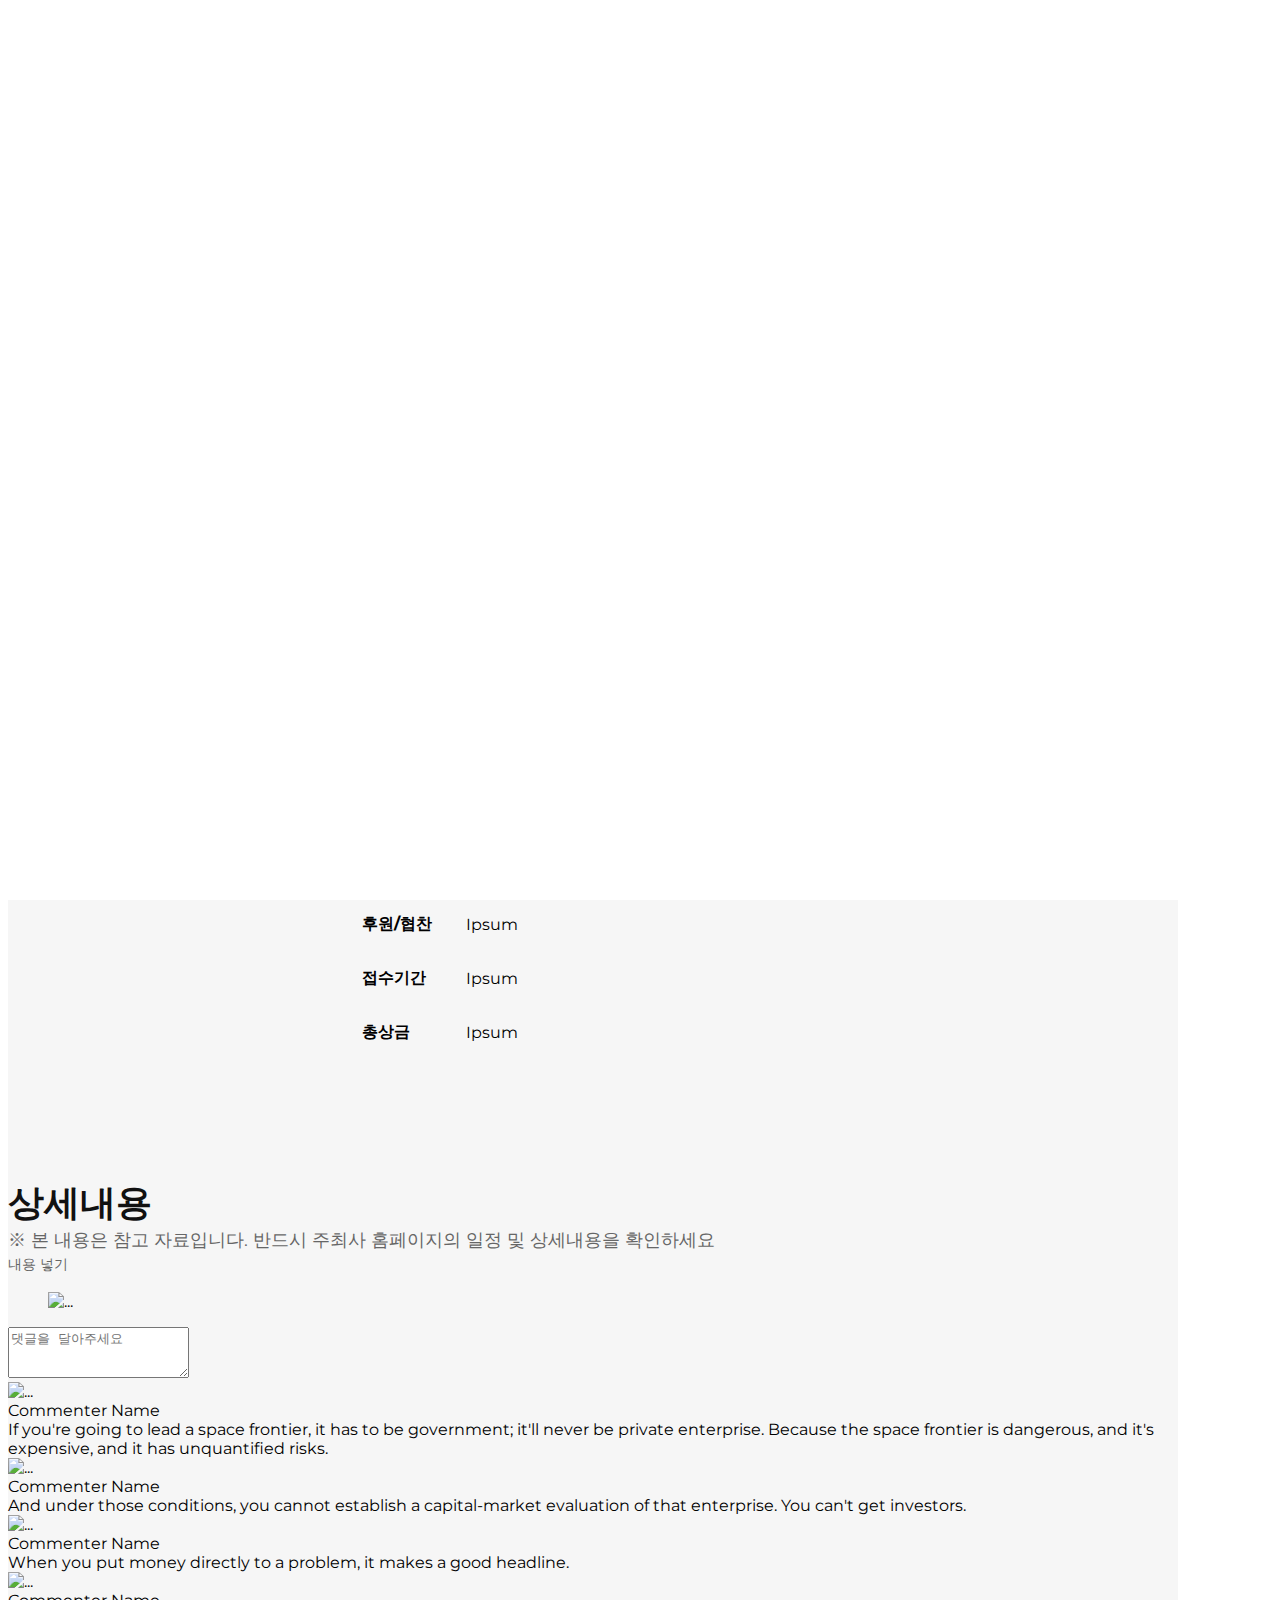
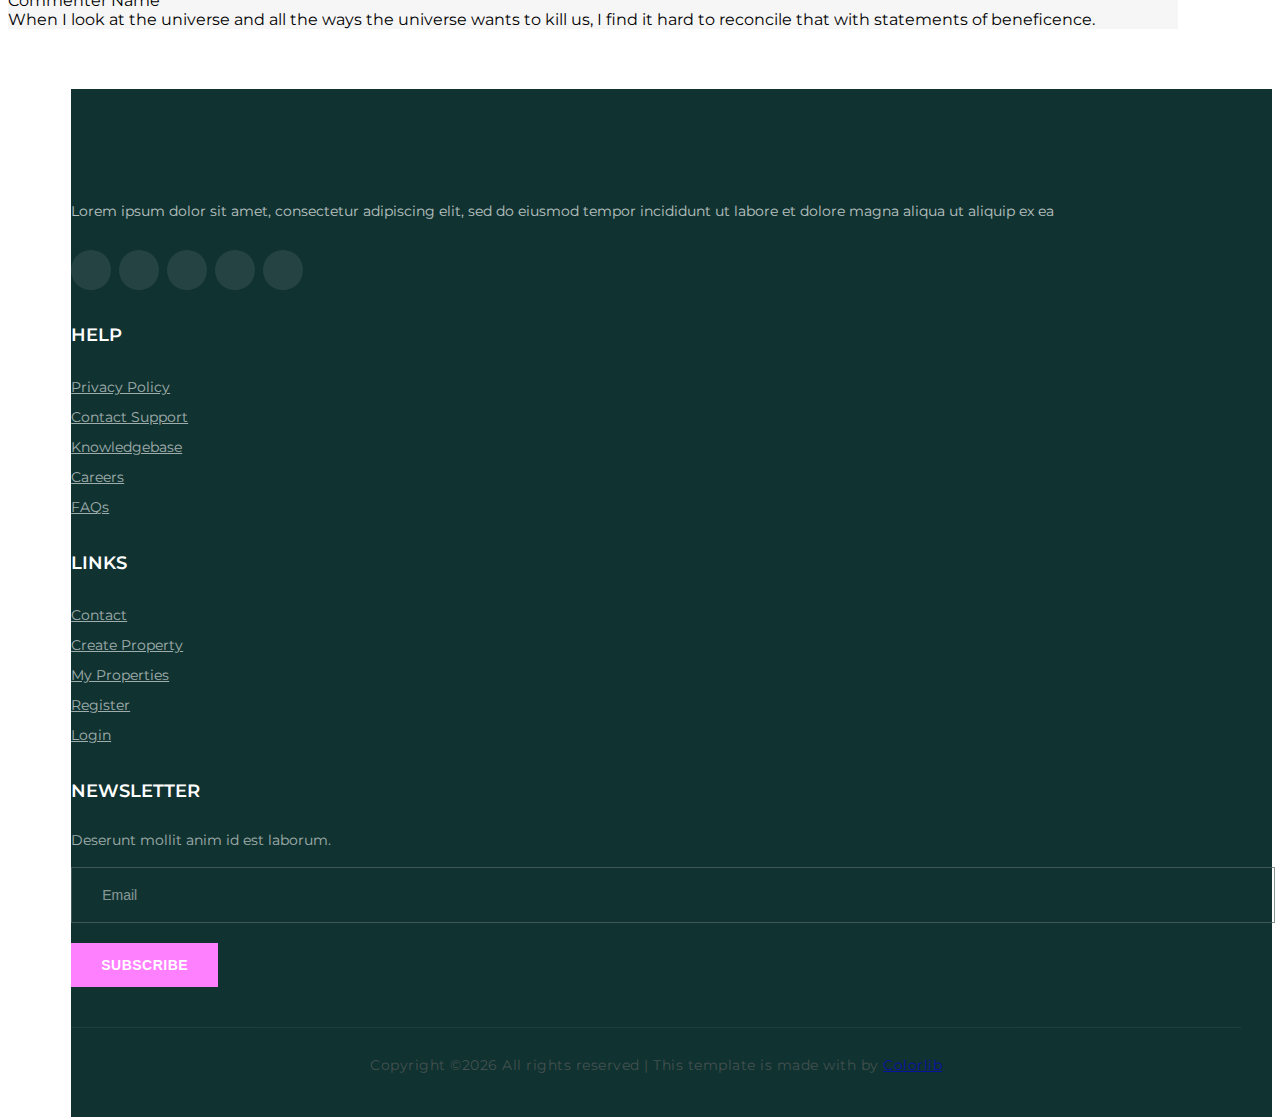
==== LarvaPro/src/main/webapp/blog-details.html @ cee61f9c "# WARNING: head commit changed in the meantime" ====
<!DOCTYPE html>
<html lang="zxx">

<head>
    <meta charset="UTF-8">
    <meta name="description" content="Aler Template">
    <meta name="keywords" content="Aler, unica, creative, html">
    <meta name="viewport" content="width=device-width, initial-scale=1.0">
    <meta http-equiv="X-UA-Compatible" content="ie=edge">
    <title>Aler | Template</title>

    <!-- Google Font -->
    <link href="https://fonts.googleapis.com/css?family=Montserrat:300,400,500,600,700,800,900&display=swap"
        rel="stylesheet">
    <link href="https://fonts.googleapis.com/css?family=Lato:400,700,900&display=swap" rel="stylesheet">

    <!-- Css Styles -->
    <link rel="stylesheet" href="css/bootstrap.min.css" type="text/css">
    <link rel="stylesheet" href="css/font-awesome.min.css" type="text/css">
    <link rel="stylesheet" href="css/elegant-icons.css" type="text/css">
    <link rel="stylesheet" href="css/jquery-ui.min.css" type="text/css">
    <link rel="stylesheet" href="css/nice-select.css" type="text/css">
    <link rel="stylesheet" href="css/owl.carousel.min.css" type="text/css">
    <link rel="stylesheet" href="css/magnific-popup.css" type="text/css">
    <link rel="stylesheet" href="css/slicknav.min.css" type="text/css">
    <link rel="stylesheet" href="css/style.css" type="text/css">
</head>


<body>
    <!-- Page Preloder -->
    <div id="preloder">
        <div class="loader"></div>
    </div>

    <!-- Offcanvas Menu Wrapper Begin -->
    <div class="offcanvas-menu-overlay"></div>
    <div class="offcanvas-menu-wrapper">
        <div class="canvas-close">
            <span class="icon_close"></span>
        </div>
        <div class="logo">
            <a href="./index.html">
                <img src="img/logo.png" alt="">
            </a>
        </div>
        <div id="mobile-menu-wrap"></div>
        <div class="om-widget">
            <ul>
                <li><i class="icon_mail_alt"></i> Aler.support@gmail.com</li>
                <li><i class="fa fa-mobile-phone"></i> 125-711-811 <span>125-668-886</span></li>
            </ul>
            <a href="#" class="hw-btn">Submit property</a>
        </div>
        <div class="om-social">
            <a href="#"><i class="fa fa-facebook"></i></a>
            <a href="#"><i class="fa fa-twitter"></i></a>
            <a href="#"><i class="fa fa-youtube-play"></i></a>
            <a href="#"><i class="fa fa-instagram"></i></a>
            <a href="#"><i class="fa fa-pinterest-p"></i></a>
        </div>
    </div>
    <!-- Offcanvas Menu Wrapper End -->

    <!-- Header Section Begin -->
    <header class="header-section">
        <div class="hs-top">
            <div class="container">
                <div class="ten">
                        <div class="logo">
                        	<a href="./index.html"><img src="img/logo/kka1.png" alt=""></a>
						</div>
                        <nav class="nav-menu">
                            <ul style="text-align:center; margin-left:15%;"><!-- 인라인 속성으로 변한 li들을 텍스트로 인식해 중앙정렬 하게 만들어 줌. -->
                                <li class="active">
                                	<a href="./index.html">메인</a>
                                	</li>
                                		<li><a href="#">마이페이지</a>
                                    		<ul class="dropdown" style="display:inline-block; width:150px;">
                                        		<li style="margin-right:40%"><a href="./property.html">내정보</a></li>
                                        		<li style="margin-right:10%"><a href="./profile.html">지원한 공모전</a></li>
                                        		<li style="margin-right:60%"><a href="./property-details.html">팀</a></li>
                                        		<li style="margin-right:40%"><a href="./property-comparison.html">쪽지함</a></li>
                                   			</ul>
                                		</li>
                                	<li><a href="./agents.html">공모전</a></li>
                                	<li><a href="./about.html">팀원모집</a></li>
                            </ul>
                        </nav>
                        	
                        
                    </div>
                <div class="">
                	<a href="loginJSP.jsp" style="margin-left:90%"><img src="img/logo/login1.png" alt=""></a>
                </div>
            </div>
            </div>
            <div class="canvas-open">
                    <span class="icon_menu"></span>
             </div>

        <div class="hs-nav" style="border-bottom: 2px solid #c0c0c0;">
            <div class="container">
                    <div class="pcntSearchText" style="margin:5%; margin-left:27%; height :40px; width : 600px;border:2px solid #1b5ac2; background : #ffffff;"">
                    	<input class = "textBar" type="text" placeholder="원하는 공모전 검색!" 
                    	style="font-size : 16px; width : 500px;height:100%; padding : 10px; border : 0px; outline : none; float : left;">
                    	<button class="searchBtn" style="width :50px;height :100%;border:0px;background : #1b5ac2; outline:none;float:right; color : #ffffff">검색</button>
             		</div>
                </div>
            </div>
 
        
    </header>
    <!-- Header End -->
    

    <!-- Blog Details Section Begin -->
    <section class="blog-details-section spad">
    <div class="container mt-5" style="margin-top : 10%; background-color : #F6F6F6">
            <div>
                <div>
                    <!-- Post content-->
                    <article>
                        <!-- Post header-->
                        <header class="mb-4">
        
                            <!-- Post title-->
                            <h1 class="fw-bolder mb-1"><b>공모전 제목</b></h1>
                            <!-- Post meta content-->
                            <div class="text-muted fst-italic mb-2">Posted on January 1, 2021 by Start Bootstrap</div>
                            <!-- Post categories-->
                            <a class="badge bg-secondary text-decoration-none link-light" >IT</a>
                            <a class="badge bg-secondary text-decoration-none link-light" >UCC/사진</a>
                        </header>
                        <!-- Preview image figure-->
                        <figure class="mb-4" style="float:left; "><img src="https://www.wevity.com/upload/contest/20211001103134_ddf5bb76.jpg" alt="..." /></figure>
                        <!-- Post content-->
                        <section class="mb-5">
                        
                        
                      <table class="content" style="margin-left:30%; ">
      					<tbody>
        					<tr >
          						<td width = "100" height="50"><b>분야</b></td><td> Ipsum</td>
     					   </tr>
        					<tr>
          						<td width = "100" height="50"><b>응모대상</b></td><td>Ipsum</td>
     					   </tr>
     					   
        					<tr>
          						<td width = "100" height="50"><b>주최/주관</b><td>Ipsum</td>
     					   </tr>
     					   
     					   <tr>
   							</tr>
      						<tr>
          						<td width = "100" height="50"><b>후원/협찬</b></td><td>Ipsum</td>
     					   </tr>
     				
        					<tr>
          						<td width = "100" height="50"><b>접수기간</b></td><td>Ipsum</td>
     					   </tr>
     			
     					   <tr>
          						<td width = "100" height="50"><b>총상금</b></td><td>Ipsum</td>
     					   </tr>
     					    <tr style ="boder-bottom : 1px soild">  
					
   							</tr>
				      </tbody>
   					 </table>
   					 
   					 <div style="">
   			  			 <h2 style="margin-top:10%"><b>상세내용</b></h2>
   			             <h5 class="fw-bolder mb-4 mt-5">※ 본 내용은 참고 자료입니다. 반드시 주최사 홈페이지의 일정 및 상세내용을 확인하세요</h5>
                         <p class="fs-5 mb-4">내용 넣기 </p>
                     <figure><img style = " width: 100%; height: 100%; "  src="https://www.wevity.com/upload/contest/202195103049/20211001103611_c7345f7a.jpg" alt="..."></figure>
               		</div>
                        </section>
                    </article>
                    <!-- Comments section-->
                    <section class="mb-5">
                        <div class="card bg-light">
                            <div class="card-body">
                                <!-- Comment form-->
                                <form class="mb-4"><textarea class="form-control" rows="3" placeholder="댓글을 달아주세요"></textarea></form>
                                <!-- Comment with nested comments-->
                                <div class="d-flex mb-4">
                                    <!-- Parent comment-->
                                    <div class="flex-shrink-0"><img class="rounded-circle" src="https://dummyimage.com/50x50/ced4da/6c757d.jpg" alt="..." /></div>
                                    <div class="ms-3">
                                        <div class="fw-bold">Commenter Name</div>
                                        If you're going to lead a space frontier, it has to be government; it'll never be private enterprise. Because the space frontier is dangerous, and it's expensive, and it has unquantified risks.
                                        <!-- Child comment 1-->
                                        <div class="d-flex mt-4">
                                            <div class="flex-shrink-0"><img class="rounded-circle" src="https://dummyimage.com/50x50/ced4da/6c757d.jpg" alt="..." /></div>
                                            <div class="ms-3">
                                                <div class="fw-bold">Commenter Name</div>
                                                And under those conditions, you cannot establish a capital-market evaluation of that enterprise. You can't get investors.
                                            </div>
                                        </div>
                                        <!-- Child comment 2-->
                                        <div class="d-flex mt-4">
                                            <div class="flex-shrink-0"><img class="rounded-circle" src="https://dummyimage.com/50x50/ced4da/6c757d.jpg" alt="..." /></div>
                                            <div class="ms-3">
                                                <div class="fw-bold">Commenter Name</div>
                                                When you put money directly to a problem, it makes a good headline.
                                            </div>
                                        </div>
                                    </div>
                                </div>
                                <!-- Single comment-->
                                <div class="d-flex">
                                    <div class="flex-shrink-0"><img class="rounded-circle" src="https://dummyimage.com/50x50/ced4da/6c757d.jpg" alt="..." /></div>
                                    <div class="ms-3">
                                        <div class="fw-bold">Commenter Name</div>
                                        When I look at the universe and all the ways the universe wants to kill us, I find it hard to reconcile that with statements of beneficence.
                                    </div>
                                </div>
                            </div>
                        </div>
                    </section>
                </div>
          
            </div>
        </div>
    </section>
    <!-- Contact Section End -->

    <!-- Footer Section Begin -->
    <footer class="footer-section" style="margin-left:5%">
        <div class="container">
            <div class="row">
                <div class="col-lg-4 col-md-6">
                    <div class="fs-about">
                        <div class="fs-logo">
                            <a href="#">
                                <img src="img/f-logo.png" alt="">
                            </a>
                        </div>
                        <p>Lorem ipsum dolor sit amet, consectetur adipiscing elit, sed do eiusmod tempor incididunt ut
                            labore et dolore magna aliqua ut aliquip ex ea</p>
                        <div class="fs-social">
                            <a href="#"><i class="fa fa-facebook"></i></a>
                            <a href="#"><i class="fa fa-twitter"></i></a>
                            <a href="#"><i class="fa fa-youtube-play"></i></a>
                            <a href="#"><i class="fa fa-instagram"></i></a>
                            <a href="#"><i class="fa fa-pinterest-p"></i></a>
                        </div>
                    </div>
                </div>
                <div class="col-lg-2 col-sm-6">
                    <div class="fs-widget">
                        <h5>Help</h5>
                        <ul>
                            <li><a href="#">Privacy Policy</a></li>
                            <li><a href="#">Contact Support</a></li>
                            <li><a href="#">Knowledgebase</a></li>
                            <li><a href="#">Careers</a></li>
                            <li><a href="#">FAQs</a></li>
                        </ul>
                    </div>
                </div>
                <div class="col-lg-2 col-sm-6">
                    <div class="fs-widget">
                        <h5>Links</h5>
                        <ul>
                            <li><a href="#">Contact</a></li>
                            <li><a href="#">Create Property</a></li>
                            <li><a href="#">My Properties</a></li>
                            <li><a href="#">Register</a></li>
                            <li><a href="#">Login</a></li>
                        </ul>
                    </div>
                </div>
                <div class="col-lg-4 col-md-6">
                    <div class="fs-widget">
                        <h5>Newsletter</h5>
                        <p>Deserunt mollit anim id est laborum.</p>
                        <form action="#" class="subscribe-form">
                            <input type="text" placeholder="Email">
                            <button type="submit" class="site-btn">Subscribe</button>
                        </form>
                    </div>
                </div>
            </div>
            <div class="copyright-text">
                <p><!-- Link back to Colorlib can't be removed. Template is licensed under CC BY 3.0. -->
  Copyright &copy;<script>document.write(new Date().getFullYear());</script> All rights reserved | This template is made with <i class="fa fa-heart" aria-hidden="true"></i> by <a href="https://colorlib.com" target="_blank">Colorlib</a>
  <!-- Link back to Colorlib can't be removed. Template is licensed under CC BY 3.0. --></p>
            </div>
        </div>
    </footer>
    <!-- Footer Section End -->

    <!-- Js Plugins -->
    <script src="js/jquery-3.3.1.min.js"></script>
    <script src="js/bootstrap.min.js"></script>
    <script src="js/jquery.magnific-popup.min.js"></script>
    <script src="js/mixitup.min.js"></script>
    <script src="js/jquery-ui.min.js"></script>
    <script src="js/jquery.nice-select.min.js"></script>
    <script src="js/jquery.slicknav.js"></script>
    <script src="js/owl.carousel.min.js"></script>
    <script src="js/jquery.richtext.min.js"></script>
    <script src="js/image-uploader.min.js"></script>
    <script src="js/main.js"></script>
</body>

</html>
---- LarvaPro/src/main/webapp/css/style.css ----
@charset "UTF-8";
/******************************************************************
Theme Name: Aler
Description: 
Author: 
Author URI: 
Version: 1.0
Created: 
******************************************************************/
/*------------------------------------------------------------------
[Table of contents]

1.  Template default CSS
	1.1	Variables
	1.2	Mixins
	1.3	Flexbox
	1.4	Reset
2.  Helper Css
3.  Header Section
4.  Hero Section
5.  Service Section
6.  Feature Property Section
7.  Team Section
8.  Testimonial Section
9.  Contact
10.  Footer Style

-------------------------------------------------------------------*/
/*----------------------------------------*/
/* Template default CSS
/*----------------------------------------*/
html,
body {
  height: 100%;
  font-family: "Montserrat", sans-serif;
  -webkit-font-smoothing: antialiased;
}

h1,
h2,
h3,
h4,
h5,
h6 {
  margin: 0;
  color: #111111;
  font-weight: 400;
  font-family: "Montserrat", sans-serif;
}

h1 {
  font-size: 70px;
}

h2 {
  font-size: 36px;
}

h3 {
  font-size: 30px;
}

h4 {
  font-size: 24px;
}

h5 {
  font-size: 18px;
  color: #666666;
}

h6 {
  font-size: 16px;
}

p {
  font-size: 14px;
  font-family: "Montserrat", sans-serif;
  color: #666666;
  font-weight: 400;
  line-height: 24px;
  margin: 0 0 15px 0;
}

img {
  max-width: 100%;
}

input:focus,
select:focus,
button:focus,
textarea:focus {
  outline: none;
}

a:hover,
a:focus {
  text-decoration: none;
  outline: none;
  color: #fff;
}

ul,
ol {
  padding: 0;
  margin: 0;
}

/*---------------------
  Helper CSS
-----------------------*/
.section-title {
  margin-bottom: 40px;
}
.section-title.sidebar-title {
  margin-bottom: 36px;
}
.section-title.sidebar-title h5 {
  font-family: "Lato", sans-serif;
}
.section-title.sidebar-title h5:after {
  height: 36px;
  top: -8px;
}
.section-title.sidebar-title-b {
  margin-bottom: 30px;
  font-family: "Lato", sans-serif;
}
.section-title.sidebar-title-b h6:after {
  height: 20px;
  top: 0;
}
.section-title h4,
.section-title h5,
.section-title h6 {
  color: #111111;
  font-weight: 700;
  text-transform: uppercase;
  letter-spacing: 0.5px;
  position: relative;
  padding-left: 20px;
}
.section-title h4:after,
.section-title h5:after,
.section-title h6:after {
  position: absolute;
  left: 0;
  top: -9px;
  width: 5px;
  height: 46px;
  background: #808080;
  content: "";
}

.set-bg {
  background-repeat: no-repeat;
  background-size: cover;
  background-position: top center;
  
}

.spad {
  padding-top: 100px;
  padding-bottom: 100px;
}

.spad-2 {
  padding-top: 50px;
  padding-bottom: 70px;
}

.text-white h1,
.text-white h2,
.text-white h3,
.text-white h4,
.text-white h5,
.text-white h6,
.text-white p,
.text-white span,
.text-white li,
.text-white a {
  color: #fff;
}

/* buttons */
.primary-btn {
  font-size: 14px;
  color: #8000ff;
  font-weight: 600;
  text-transform: uppercase;
  background: #808080;
  padding: 10px 20px;
  display: inline-block;
}

.site-btn {
  font-size: 14px;
  color: #ffffff;
  background: #ff80ff;
  border: none;
  font-weight: 600;
  text-transform: uppercase;
  letter-spacing: 0.5px;
  display: inline-block;
  padding: 14px 30px;
}

/* Preloder */
#preloder {
  position: fixed;
  width: 100%;
  height: 100%;
  top: 0;
  left: 0;
  z-index: 999999;
  background: #ffffff;
}

.loader {
  width: 40px;
  height: 40px;
  position: absolute;
  top: 50%;
  left: 50%;
  margin-top: -13px;
  margin-left: -13px;
  border-radius: 60px;
  animation: loader 0.8s linear infinite;
  -webkit-animation: loader 0.8s linear infinite;
}

@keyframes loader {
  0% {
    -webkit-transform: rotate(0deg);
    transform: rotate(0deg);
    border: 4px solid #f44336;
    border-left-color: transparent;
  }
  50% {
    -webkit-transform: rotate(180deg);
    transform: rotate(180deg);
    border: 4px solid #673ab7;
    border-left-color: transparent;
  }
  100% {
    -webkit-transform: rotate(360deg);
    transform: rotate(360deg);
    border: 4px solid #f44336;
    border-left-color: transparent;
  }
}
@-webkit-keyframes loader {
  0% {
    -webkit-transform: rotate(0deg);
    border: 4px solid #f44336;
    border-left-color: transparent;
  }
  50% {
    -webkit-transform: rotate(180deg);
    border: 4px solid #673ab7;
    border-left-color: transparent;
  }
  100% {
    -webkit-transform: rotate(360deg);
    border: 4px solid #f44336;
    border-left-color: transparent;
  }
}
/*---------------------
  Header
-----------------------*/

.hs-top {
	margin-top : 70px;
  border-bottom: 2px solid #c0c0c0;
}
.hs-top .ten{
	display:inline-block;
	width: 1000px;
	height : 100px;
}
.hs-top .ten .logo {
	display:inline-block;
	margin-top : -10px;
  	width : 150px;
  	height : 100px;
}
.hs-top .ten .logo a {
  display: inline-block;
}
.hs-top .pcntSearchText{
	display:inline-blick;
	width : 500px;
	margin-top : 40px;
	margin-left: 15px;
	
}
.hs-top .pcntSearchBtn{
	display:inline-blick;
	width : 50px;
	margin-top : 40px;
	align : center;
	
}
.hs-top .ht-widget {
  display : inline-block;
}

.hs-top .ht-widget .hw-btn {
  padding: 14px 30px;
  display: inline-block;
}

.hs-top .nav-menu ul li {
  list-style: none;
  display: inline-block;
  margin-right: 40px;
  position: relative;
}
.hs-top .nav-menu ul li .dropdown {
  position: absolute;
  left: -30px;
  top: 80px;
  width: 270px;
  background: #ffffff;
  z-index: 9;
  padding: 26px 0 14px;
  box-shadow: 1px 3px 15px rgba(11, 27, 32, 0.1);
  opacity: 0;
  visibility: hidden;
  -webkit-transition: all 0.3s;
  transition: all 0.3s;
}
.hs-top .nav-menu ul li .dropdown li {
  margin-right: 0;
  display: block;
}
.hs-top .nav-menu ul li .dropdown li a {
  color: #666666;
  padding: 0;
  text-transform: capitalize;
  padding-bottom: 10px;
  -webkit-transition: all 0.3s;
  transition: all 0.3s;
  padding-left: 30px;
}
.hs-top .nav-menu ul li .dropdown li a:hover {
  color: #111111;
}
.hs-top .nav-menu ul li .dropdown li a:after {
  left: 0;
  top: 2px;
  width: 5px;
  height: 16px;
  background: #808080;
  content: "";
}
.hs-top .nav-menu ul li:hover > a:after {
  opacity: 1;
}
.hs-top .nav-menu ul li:hover .dropdown {
  opacity: 1;
  visibility: visible;
  top: 60px;
}
.hs-top .nav-menu ul li.active > a:after {
  opacity: 1;
}
.hs-top .nav-menu ul li:last-child {
  margin-right: 0;
}
.hs-top .nav-menu ul li a {
  color: #111111;
  font-size: 14px;
  font-weight: 600;
  text-transform: uppercase;
  padding: 20px 0;
  display: block;
  position: relative;
}
.hs-top .nav-menu ul li a:after {
  position: absolute;
  left: 0;
  top: 42px;
  width: 100%;
  height: 2px;
  background: #808080;
  content: "";
  opacity: 0;
  -webkit-transition: all 0.3s;
  transition: all 0.3s;
}
.hs-nav .hn-social {
  text-align: right;
  padding: 19px 0 18px;
  
}
.hs-nav .hn-social a {
  font-size: 15px;
  color: #111111;
  display: inline-block;
  margin-left: 20px;
}

.offcanvas-menu-wrapper {
  display: none;
}

.canvas-open {
  display: none;
}


/*---------------------
  Hero
-----------------------*/
.hero-section {
  overflow: hidden;
  background: #ffffff;
  padding-bottom: 10px;
}

.hs-slider.owl-carousel .owl-stage-outer {
  overflow: visible;
}
.hs-slider.owl-carousel .owl-item.active .hs-item .hc-inner-text {
  opacity: 1;
  top: 15;
}
.hs-slider.owl-carousel{
	object-fit:cover;
}
.hs-slider.owl-carousel .owl-nav button {
  height: 30px;
  width: 30px;
  background: rgba(0, 0, 0, 0.5);
  border-radius: 50%;
  line-height: 34px;
  text-align: center;
  font-size: 20px;
  color: red;
  transform: translateY(-30px);
  margin-top : -25%;
}
.hs-slider.owl-carousel .owl-nav button.owl-next {
  left: 0;
  right: -800px;
}

.hs-item {
  display: flex;
  align-items: center;
  justify-content: center;
  height: 780px;
}
.hs-item .hc-inner-text {
  background: #ffffff;
  padding: 40px;
  overflow: hidden;
  opacity: 0;
  position: relative;
  top: 100px;
  display: inline-block;
  -webkit-transition: all 0.3s ease-out;
  transition: all 0.3s ease-out;
}
.hs-item .hc-inner-text .hc-text {
  float: left;
  margin-right: 18px;
}
.hs-item .hc-inner-text .hc-text h4 {
  color: #111111;
  font-weight: 700;
  text-transform: uppercase;
  margin-bottom: 5px;
}
.hs-item .hc-inner-text .hc-text p {
  color: #666666;
}
.hs-item .hc-inner-text .hc-text p span {
  color: #00C89E;
}
.hs-item .hc-inner-text .hc-text .label {
  font-size: 12px;
  display: inline-block;
  text-transform: uppercase;
  color: #ffffff;
  padding: 2px 10px;
  background: rgb(209, 178, 235);
  font-weight: 600;
  margin-right: 10px;
}
.hs-item .hc-inner-text .hc-text h5 {
  color: #00C89E;
  font-weight: 700;
  display: inline-block;
}
.hs-item .hc-inner-text .hc-text h5 span {
  color: #666666;
  font-weight: 400;
  font-size: 14px;
}
.hs-item .hc-inner-text .hc-widget {
  overflow: hidden;
  width: 185px;
  position: relative;
  right: -52px;
  top: 18px;
}
.hs-item .hc-inner-text .hc-widget li {
  font-size: 15px;
  color: #111111;
  font-weight: 500;
  list-style: none;
  width: 50%;
  float: left;
  margin-bottom: 20px;
}
.hs-item .hc-inner-text .hc-widget li i {
  font-size: 14px;
  color: #666666;
  margin-right: 4px;
}

/*---------------------
  Search Form
-----------------------*/
.search-section {
  background: #ffffff;
}

.change-btn {
  text-align: right;
}
.change-btn .cb-item {
  display: block;
}
.change-btn .cb-item label {
  font-size: 14px;
  font-weight: 600;
  text-transform: uppercase;
  padding: 12px 32px;
  margin-bottom: 0;
  margin-left: -4px;
  cursor: pointer;
  border: 1px solid #00C89E;
  color: #ff0080;
}
.change-btn .cb-item label.active {
  background: #ffffff;
  
  color: #000040;
}
.change-btn .cb-item label input {
  position: relative;
  visibility: hidden;
}

.search-form-content {
  overflow: hidden;
  margin-bottom: 26px;
}
.search-form-content .filter-form {
  margin-right: -20px;
}
.search-form-content .filter-form .sm-width {
  width: calc(33.33% - 20px);
}
.search-form-content .filter-form .nice-select {
  clear: none;
  margin-right: 20px;
  height: 46px;
  background: #ffffff;
  border-radius: 0;
  border: 1px solid #e1e1e1;
  line-height: 43px;
  margin-bottom: 20px;
}
.search-form-content .filter-form .nice-select:after {
  border-bottom: 1px solid #666666;
  border-right: 1px solid #666666;
  height: 6px;
  right: 16px;
  margin-top: -6px;
  width: 6px;
  top: 54%;
}
.search-form-content .filter-form .nice-select span {
  font-size: 13px;
  color: #666666;
  font-weight: 500;
}
.search-form-content .filter-form .nice-select.open .list {
  opacity: 1;
  pointer-events: auto;
  -webkit-transform: scale(1) translateY(0);
  -ms-transform: scale(1) translateY(0);
  transform: scale(1) translateY(0);
  width: 100%;
  border-radius: 0;
  margin-top: 0;
}
.search-form-content .filter-form .price-range-wrap {
  float: left;
  margin-right: 20px;
}
.search-form-content .filter-form .price-range-wrap .price-text {
  margin-bottom: 9px;
}
.search-form-content .filter-form .price-range-wrap .price-text label {
  display: inline-block;
  font-size: 13px;
  font-weight: 500;
  color: #000040;
  margin-bottom: 0;
  text-transform: uppercase;
}
.search-form-content .filter-form .price-range-wrap .price-text input {
  display: inline-block;
  width: 165px;
  font-size: 13px;
  font-weight: 500;
  color: #666666;
  border: none;
  background: transparent;
}
.search-form-content .filter-form .room-size-range-wrap {
  float: left;
  margin-right: 20px;
}
.search-form-content .filter-form .room-size-range-wrap .price-text {
  margin-bottom: 9px;
}
.search-form-content .filter-form .room-size-range-wrap .price-text label {
  display: inline-block;
  font-size: 13px;
  color: #666666;
  font-weight: 500;
  margin-bottom: 0;
}
.search-form-content .filter-form .room-size-range-wrap .price-text input {
  display: inline-block;
  width: 165px;
  font-size: 13px;
  color: #666666;
  font-weight: 500;
  border: none;
  outline: none;
  background: transparent;
}
.search-form-content .filter-form .search-btn {
  font-size: 14px;
  height: 46px;
  background: #808080;
  color: #ffffff;
  border: none;
  cursor: pointer;
  text-transform: uppercase;
  font-weight: 600;
}

.ui-widget.ui-widget-content {
  background: #e1e1e1;
  height: 7px;
  border: none;
}

.ui-slider .ui-slider-range {
  background: #808080;
}

.ui-slider-horizontal .ui-slider-handle {
  width: 13px;
  height: 13px;
  background: #808080;
  border-radius: 50%;
  border: none;
  margin-left: 0;
  top: -3px;
}

.more-option .card {
  border: none;
  border-radius: 0;
  background: transparent;
}
.more-option .card .card-heading {
  padding-left: 34px;
}
.more-option .card .card-heading a {
  font-size: 16px;
  color: #111111;
  font-weight: 600;
  cursor: pointer;
}
.more-option .card .card-body {
  padding: 0;
  padding-top: 30px;
}
.more-option .card .card-body .mo-list .ml-column {
  width: 25%;
  float: left;
}
.more-option .card .card-body .mo-list .ml-column label {
  font-size: 14px;
  color: #666666;
  font-weight: 500;
  position: relative;
  padding-left: 26px;
  cursor: pointer;
  display: block;
  margin-bottom: 20px;
}
.more-option .card .card-body .mo-list .ml-column label .checkbox {
  position: absolute;
  left: 0;
  top: 4px;
  width: 12px;
  height: 12px;
  border: 1px solid #666666;
  border-radius: 2px;
  content: "";
}
.more-option .card .card-body .mo-list .ml-column label input {
  position: absolute;
  visibility: hidden;
}
.more-option .card .card-body .mo-list .ml-column label input:checked ~ span {
  background: #666666;
}

.more-option .card-heading a:after,
.more-option .card-heading > a:after {
  position: absolute;
  left: 0;
  top: 0;
  height: 20px;
  width: 20px;
  background: #808080;
  line-height: 20px;
  text-align: center;
}

.more-option .card-heading a:after,
.more-option .card-heading > a.active[aria-expanded=false]:after {
  content: "L";
  font-size: 16px;
  font-family: "ElegantIcons";
  color: #ffffff;
  background: #808080;
}

.more-option .card-heading a[aria-expanded=true]:after,
.more-option .card-heading > a.active:after {
  content: "K";
  font-size: 16px;
  font-family: "ElegantIcons";
  color: #ffffff;
  background: #808080;
}

/*-------------------------
  Property Section
--------------------------*/
.property-section.latest-property-section {
  padding-bottom: 60px;
}
.property-section.profile-page {
  padding-top: 50px;
}

.property-controls {
  text-align: right;
}
.property-controls ul li {
  list-style: none;
  display: inline-block;
  font-size: 14px;
  color: #666666;
  font-weight: 500;
  margin-right: 35px;
  position: relative;
  cursor: pointer;
}
.property-controls ul li:after {
  position: absolute;
  right: -22px;
  top: -1px;
  content: "|";
  color: #b1b0b0;
}
.property-controls ul li:last-child {
  margin-right: 0;
}
.property-controls ul li:last-child:after {
  display: none;
}

.property-item {
  margin-bottom: 40px;
}
.property-item .pi-pic {
  height: 240px;
  position: relative;
  margin-bottom: 25px;
}
.property-item .pi-pic .label {
  font-size: 12px;
  font-weight: 600;
  text-transform: uppercase;
  padding: 3px 10px 2px;
  display: inline-block;
  background: #0166D0;
  color: #ffffff;
  position: absolute;
  left: 20px;
  top: 20px;
}
.property-item .pi-pic .label.c-red {
  background: #D41800;
}
.property-item .pi-pic .label.c-magenta {
  background: #103230;
}
.property-item .pi-text {
  position: relative;
}
.property-item .pi-text .heart-icon {
  position: absolute;
  right: 0;
  top: 0;
  content: "";
  font-family: "ElegantIcons";
  font-size: 18px;
  color: #00C89E;
}
.property-item .pi-text .pt-price {
  font-size: 18px;
  font-weight: 700;
  color: #00C89E;
  margin-bottom: 10px;
}
.property-item .pi-text .pt-price span {
  font-size: 14px;
  color: #666666;
  font-weight: 400;
}
.property-item .pi-text h5 {
  margin-bottom: 6px;
}
.property-item .pi-text h5 a {
  font-size: 20px;
  font-weight: 700;
  color: #111111;
  font-family: "Montserrat", sans-serif;
}
.property-item .pi-text p {
  font-weight: 500;
}
.property-item .pi-text p span {
  color: #00C89E;
}
.property-item .pi-text ul {
  padding-bottom: 20px;
  border-bottom: 1px solid #e1e1e1;
}
.property-item .pi-text ul li {
  font-size: 15px;
  color: #111111;
  font-weight: 600;
  list-style: none;
  display: inline-block;
  margin-right: 45px;
}
.property-item .pi-text ul li:last-child {
  margin-right: 0;
}
.property-item .pi-text ul li i {
  font-size: 14px;
  color: #666666;
  margin-right: 5px;
}
.property-item .pi-text .pi-agent .pa-item {
  overflow: hidden;
  padding-top: 10px;
}
.property-item .pi-text .pi-agent .pa-item .pa-info {
  float: left;
}
.property-item .pi-text .pi-agent .pa-item .pa-info img {
  height: 30px;
  width: 30px;
  border-radius: 50%;
  display: inline-block;
  margin-right: 10px;
}
.property-item .pi-text .pi-agent .pa-item .pa-info h6 {
  font-size: 14px;
  color: #111111;
  font-weight: 600;
  letter-spacing: 0.5px;
  display: inline-block;
}
.property-item .pi-text .pi-agent .pa-item .pa-text {
  font-size: 14px;
  color: #00C89E;
  font-weight: 600;
  float: right;
  line-height: 30px;
}

.loadmore-btn {
  text-align: center;
  padding-top: 10px;
}
.loadmore-btn a {
  display: inline-block;
  font-size: 14px;
  color: #ffffff;
  font-weight: 600;
  text-transform: uppercase;
  letter-spacing: 0.5px;
  padding: 12px 30px;
  background: #103230;
}

.property-pagination {
  text-align: center;
  padding-top: 10px;
}
.property-pagination.blog-pagination {
  text-align: left;
  padding-top: 0;
}
.property-pagination.blog-pagination a {
  color: #666666;
}
.property-pagination a {
  display: inline-block;
  height: 46px;
  width: 46px;
  background: #f2f2f2;
  color: #111111;
  font-size: 20px;
  font-weight: 600;
  line-height: 46px;
  text-align: center;
  border-radius: 50%;
  -webkit-transition: all 0.3s;
  transition: all 0.3s;
  margin-right: 6px;
}
.property-pagination a:last-child {
  margin-right: 0;
}
.property-pagination a:hover {
  background: #808080;
  color: #ffffff;
}
.property-pagination a.icon span {
  position: relative;
  top: 5px;
}
.property-pagination a span {
  font-size: 27px;
}

/*---------------------
  Chooseus Section
-----------------------*/
.chooseus-section {
  padding-bottom: 55px;
}

.chooseus-text {
  margin-bottom: 40px;
}
.chooseus-text .section-title {
  margin-bottom: 24px;
}
.chooseus-text .section-title h4 {
  color: #ffffff;
}
.chooseus-text p {
  color: #ffffff;
  opacity: 0.7;
}

.chooseus-features {
  overflow: hidden;
}
.chooseus-features .cf-item {
  width: calc(50% - 40px);
  float: left;
  margin-right: 40px;
  margin-bottom: 35px;
  overflow: hidden;
}
.chooseus-features .cf-item .cf-pic {
  width: 80px;
  height: 80px;
  background: #ffffff;
  border-radius: 50%;
  line-height: 80px;
  text-align: center;
  float: left;
  margin-right: 20px;
}
.chooseus-features .cf-item .cf-text {
  overflow: hidden;
}
.chooseus-features .cf-item .cf-text h5 {
  color: #ffffff;
  font-weight: 700;
  margin-bottom: 10px;
}
.chooseus-features .cf-item .cf-text p {
  margin-bottom: 0;
  color: #ffffff;
  opacity: 0.7;
}

/*---------------------
  Feature Property
-----------------------*/
.feature-property-left {
  background: #103230;
  padding: 50px 50px 40px 50px;
  height: 520px;
}
.feature-property-left .section-title {
  margin-bottom: 35px;
}
.feature-property-left .section-title h4 {
  color: #ffffff;
}
.feature-property-left ul {
  margin-bottom: 45px;
}
.feature-property-left ul li {
  font-size: 14px;
  list-style: none;
  color: #c4c4c4;
  padding-bottom: 12px;
  border-bottom: 1px solid #284745;
  margin-bottom: 15px;
  cursor: pointer;
}
.feature-property-left ul li:last-child {
  margin-bottom: 0;
  padding-bottom: 0;
  border-bottom: none;
}
.feature-property-left ul li:hover {
  color: #ffffff;
  font-weight: 500;
}
.feature-property-left a {
  display: block;
  font-size: 14px;
  font-weight: 700;
  color: #00C89E;
  background: #ffffff;
  padding: 15px 0;
  text-transform: uppercase;
  letter-spacing: 0.5px;
  text-align: center;
}

.fp-slider.owl-carousel .owl-nav button {
  height: 40px;
  width: 40px;
  background: rgba(0, 0, 0, 0.5);
  border-radius: 50%;
  line-height: 45px;
  text-align: center;
  font-size: 24px;
  color: #ffffff;
  position: absolute;
  left: 20px;
  top: 50%;
  transform: translateY(-20px);
}
.fp-slider.owl-carousel .owl-nav button.owl-next {
  left: auto;
  right: 20px;
}
.fp-slider .fp-item {
  height: 520px;
  position: relative;
}
.fp-slider .fp-item .fp-text {
  position: absolute;
  left: 0;
  bottom: 30px;
  width: 100%;
  padding-left: 40px;
}
.fp-slider .fp-item .fp-text .title {
  color: #ffffff;
  font-weight: 700;
  margin-bottom: 5px;
  letter-spacing: 0.5px;
}
.fp-slider .fp-item .fp-text p {
  color: #ffffff;
  opacity: 0.7;
}
.fp-slider .fp-item .fp-text p span {
  margin-right: 4px;
}
.fp-slider .fp-item .fp-text .label {
  font-size: 12px;
  display: inline-block;
  text-transform: uppercase;
  color: #ffffff;
  padding: 2px 10px;
  background: #32AA00;
  font-weight: 600;
  margin-right: 10px;
}
.fp-slider .fp-item .fp-text h5 {
  color: #ffffff;
  font-weight: 600;
  display: inline-block;
}
.fp-slider .fp-item .fp-text h5 span {
  color: #888888;
  font-weight: 400;
  font-size: 14px;
}
.fp-slider .fp-item .fp-text ul {
  width: 210px;
  position: absolute;
  right: -25px;
  top: 25px;
}
.fp-slider .fp-item .fp-text ul:after {
  position: absolute;
  left: -42px;
  top: -22px;
  height: 88px;
  width: 1px;
  background: #ffffff;
  opacity: 0.2;
  content: "";
}
.fp-slider .fp-item .fp-text ul li {
  font-size: 15px;
  color: #ffffff;
  font-weight: 600;
  list-style: none;
  width: 50%;
  float: left;
  margin-bottom: 20px;
}
.fp-slider .fp-item .fp-text ul li i {
  font-size: 14px;
  color: #ffffff;
  margin-right: 4px;
  opacity: 0.5;
}

/*---------------------
  Team Section
-----------------------*/
.team-section {
  background: #f5f5f5;
}
.team-section .section-title {
  margin-bottom: 50px;
}
.team-section .team-btn {
  text-align: right;
}
.team-section .team-btn a {
  font-size: 14px;
  color: #111111;
  font-weight: 700;
  text-transform: uppercase;
  letter-spacing: 0.5px;
  display: inline-block;
  background: #ffffff;
  padding: 12px 30px;
}
.team-section .team-btn a i {
  color: #00C89E;
  margin-right: 6px;
}

.ts-item {
  background: #ffffff;
  text-align: center;
  padding: 35px 25px 30px 25px;
  height: 330px;
  overflow: hidden;
  -webkit-transition: all 0.3s;
  transition: all 0.3s;
}
.ts-item:hover {
  background: #808080;
}
.ts-item:hover .ts-text img {
  height: 100px;
  width: 100px;
}
.ts-item:hover .ts-text h5 {
  color: #ffffff;
}
.ts-item:hover .ts-text span {
  margin-bottom: 14px;
  color: #ffffff;
}
.ts-item .ts-text img {
  height: 190px;
  width: 190px;
  border-radius: 50%;
  -webkit-transition: all 0.4s;
  transition: all 0.4s;
}
.ts-item .ts-text h5 {
  color: #111111;
  font-weight: 700;
  letter-spacing: 0.5px;
  margin-bottom: 6px;
  margin-top: 25px;
  -webkit-transition: all 0.2s;
  transition: all 0.2s;
}
.ts-item .ts-text span {
  font-size: 14px;
  color: #00C89E;
  display: block;
  font-weight: 600;
  margin-bottom: 40px;
  -webkit-transition: all 0.2s;
  transition: all 0.2s;
}
.ts-item .ts-text p {
  color: #ffffff;
  margin-bottom: 8px;
}
.ts-item .ts-text .ts-social a {
  font-size: 15px;
  display: inline-block;
  color: #ffffff;
  margin-right: 12px;
}
.ts-item .ts-text .ts-social a:last-child {
  margin-right: 0;
}

/*---------------------
  Categories Section
-----------------------*/
.categories-section {
  overflow: hidden;
  padding-top: 10px;
}

.cs-item-list {
  margin-right: -10px;
}
.cs-item-list .cs-item {
  height: 376px;
  display: flex;
  align-items: center;
  justify-content: center;
  width: calc(20% - 10px);
  float: left;
  margin-right: 10px;
}
.cs-item-list .cs-item .cs-text {
  width: 190px;
  background: #ffffff;
  text-align: center;
  padding: 16px 0 15px;
}
.cs-item-list .cs-item .cs-text h5 {
  font-weight: 700;
  color: #111111;
  text-transform: uppercase;
  margin-bottom: 6px;
}
.cs-item-list .cs-item .cs-text span {
  font-size: 12px;
  color: #00C89E;
  font-weight: 600;
  display: block;
}

/*---------------------
  Testimonial Section
-----------------------*/
.testimonial-section .section-title {
  margin-bottom: 25px;
  padding-left: 15px;
}

.testimonial-slider {
  margin-left: 0;
}
.testimonial-slider.owl-carousel .owl-stage-outer {
  padding-top: 15px;
}
.testimonial-slider.owl-carousel .col-lg-6 {
  max-width: 100%;
}
.testimonial-slider.owl-carousel .owl-nav {
  position: absolute;
  right: 15px;
  top: -62px;
}
.testimonial-slider.owl-carousel .owl-nav button {
  height: 46px;
  width: 46px;
  background: #f2f2f2;
  border-radius: 50%;
  line-height: 53px;
  text-align: center;
  font-size: 27px;
  color: #111111;
  margin-left: 10px;
}
.testimonial-slider .testimonial-item .ti-text {
  background: #ffffff;
  box-shadow: 0px 3px 15px rgba(91, 91, 91, 0.15);
  padding: 30px 25px 30px 40px;
  margin-bottom: 30px;
  position: relative;
}
.testimonial-slider .testimonial-item .ti-text:after {
  position: absolute;
  left: 84px;
  bottom: -7px;
  height: 14px;
  width: 14px;
  background: #ffffff;
  content: "";
  transform: rotate(45deg);
  box-shadow: 0px 3px 15px rgba(91, 91, 91, 0.15);
}
.testimonial-slider .testimonial-item .ti-text p {
  color: #444444;
  line-height: 25px;
  margin-bottom: 0;
  font-weight: 500;
}
.testimonial-slider .testimonial-item .ti-author {
  padding-left: 40px;
}
.testimonial-slider .testimonial-item .ti-author .ta-pic {
  float: left;
  margin-right: 20px;
}
.testimonial-slider .testimonial-item .ti-author .ta-pic img {
  height: 100px;
  width: 100px;
  border-radius: 50%;
}
.testimonial-slider .testimonial-item .ti-author .ta-text {
  padding-top: 15px;
}
.testimonial-slider .testimonial-item .ti-author .ta-text h5 {
  color: #111111;
  font-weight: 700;
  letter-spacing: 0.5px;
  margin-bottom: 4px;
}
.testimonial-slider .testimonial-item .ti-author .ta-text span {
  font-size: 14px;
  color: #00C89E;
  display: block;
  margin-bottom: 5px;
}
.testimonial-slider .testimonial-item .ti-author .ta-text .ta-rating i {
  display: inline-block;
  font-size: 10px;
  color: #ffb129;
  margin-right: -3px;
}

/*---------------------
  Logo Carousel
-----------------------*/
.logo-carousel .lc-slider {
  border-top: 1px solid #ebebeb;
  padding: 50px 0;
}
.logo-carousel .lc-slider .lc-item {
  display: table;
  height: 97px;
}
.logo-carousel .lc-slider .lc-item .lc-item-inner {
  display: table-cell;
  vertical-align: middle;
}

/*---------------------
  Contact Section
-----------------------*/
.contact-section {
  position: relative;
  background: #f7f7f7;
  height: 450px;
}

.contact-info {
  padding-top: 100px;
}
.contact-info .ci-item {
  overflow: hidden;
  margin-bottom: 40px;
}
.contact-info .ci-item .ci-icon {
  height: 60px;
  width: 60px;
  border-radius: 50%;
  background: #808080;
  font-size: 24px;
  color: #ffffff;
  line-height: 60px;
  text-align: center;
  float: left;
  margin-right: 20px;
}
.contact-info .ci-item .ci-text {
  overflow: hidden;
  padding-top: 5px;
}
.contact-info .ci-item .ci-text h5 {
  color: #111111;
  font-weight: 700;
  margin-bottom: 8px;
}
.contact-info .ci-item .ci-text p {
  color: #111111;
  opacity: 0.7;
  margin-bottom: 0;
}
.contact-info .ci-item .ci-text ul {
  padding-top: 4px;
}
.contact-info .ci-item .ci-text ul li {
  list-style: none;
  display: inline-block;
  color: #111111;
  opacity: 0.7;
  font-size: 14px;
  margin-right: 20px;
  position: relative;
}
.contact-info .ci-item .ci-text ul li:after {
  position: absolute;
  right: -14px;
  top: -2px;
  content: "|";
}
.contact-info .ci-item .ci-text ul li:last-child {
  margin-right: 0;
}
.contact-info .ci-item .ci-text ul li:last-child:after {
  display: none;
}

.cs-map {
  height: 450px;
  position: absolute;
  right: 0;
  top: 0;
  width: 50%;
}
.cs-map iframe {
  width: 100%;
}

/*---------------------
  Footer
-----------------------*/
.footer-section {
  background: #103230;
  padding-top: 70px;
}

.fs-about {
  margin-bottom: 30px;
}
.fs-about .fs-logo {
  margin-bottom: 20px;
}
.fs-about .fs-logo a {
  display: inline-block;
}
.fs-about p {
  color: #ffffff;
  line-height: 27px;
  opacity: 0.7;
  margin-bottom: 25px;
}
.fs-about .fs-social a {
  display: inline-block;
  font-size: 15px;
  color: #ffffff;
  height: 40px;
  width: 40px;
  background: rgba(225, 225, 225, 0.1);
  line-height: 40px;
  text-align: center;
  border-radius: 50%;
  margin-right: 4px;
}
.fs-about .fs-social a:last-child {
  margin-right: 0;
}

.fs-widget {
  margin-bottom: 30px;
}
.fs-widget h5 {
  color: #ffffff;
  text-transform: uppercase;
  font-weight: 600;
  margin-bottom: 26px;
}
.fs-widget ul li {
  list-style: none;
}
.fs-widget ul li a {
  font-size: 14px;
  color: #ffffff;
  opacity: 0.6;
  line-height: 30px;
}
.fs-widget p {
  color: #ffffff;
  opacity: 0.6;
}
.fs-widget .subscribe-form input {
  width: 100%;
  height: 52px;
  border: 1px solid #536A68;
  font-size: 14px;
  padding-left: 30px;
  color: #ffffff;
  opacity: 0.7;
  background: transparent;
  margin-bottom: 20px;
}
.fs-widget .subscribe-form input::placeholder {
  color: #ffffff;
  opacity: 0.7;
}

.copyright-text {
  font-size: 14px;
  letter-spacing: 0.5px;
  color: #ffffff;
  opacity: 0.6;
  text-align: center;
  border-top: 1px solid #284745;
  padding: 25px 0;
  margin-top: 40px;
}

/*--------------------------------- Other Pages Styles -----------------------------*/
/*---------------------
  Breadcrumb
-----------------------*/
.breadcrumb-text {
  display: inline-block;
  background: #ffffff;
  padding: 35px 40px;
}
.breadcrumb-text h4 {
  font-weight: 700;
  color: #111111;
  text-transform: uppercase;
  margin-bottom: 10px;
}
.breadcrumb-text .bt-option a {
  font-size: 14px;
  color: #111111;
  font-weight: 500;
  margin-right: 20px;
  position: relative;
}
.breadcrumb-text .bt-option a:after {
  position: absolute;
  right: -18px;
  top: -1px;
  content: "5";
  font-family: "ElegantIcons";
}
.breadcrumb-text .bt-option a i {
  margin-right: 4px;
}
.breadcrumb-text .bt-option span {
  font-size: 14px;
  color: #888888;
  font-weight: 500;
}

/*---------------------
  Property Details
-----------------------*/
.property-details-section {
  padding-bottom: 25px;
}

.property-pic-slider {
  margin-right: -10px;
  overflow: hidden;
  margin-bottom: 60px;
}
.property-pic-slider.owl-carousel .owl-nav button {
  height: 50px;
  width: 50px;
  background: #000000;
  border-radius: 50%;
  line-height: 58px;
  text-align: center;
  font-size: 30px;
  color: #ffffff;
  position: absolute;
  left: 20px;
  top: 50%;
  transform: translateY(-30px);
}
.property-pic-slider.owl-carousel .owl-nav button.owl-next {
  left: auto;
  right: 20px;
}
.property-pic-slider .ps-item .container-fluid {
  padding-right: 5px;
}
.property-pic-slider .ps-item .ps-item-inner {
  height: 317px;
  margin-bottom: 10px;
  margin-right: 10px;
}
.property-pic-slider .ps-item .ps-item-inner.large-item {
  height: 645px;
}

.pd-text .pd-title {
  position: relative;
  margin-bottom: 65px;
}
.pd-text .pd-title .heart-icon {
  position: absolute;
  right: 0;
  top: 0;
  content: "";
  font-family: "ElegantIcons";
  font-size: 18px;
  color: #00C89E;
}
.pd-text .pd-title .label {
  font-size: 12px;
  font-weight: 600;
  text-transform: uppercase;
  padding: 3px 10px 2px;
  display: inline-block;
  background: #0166D0;
  color: #ffffff;
  margin-right: 10px;
}
.pd-text .pd-title .pt-price {
  font-size: 18px;
  font-weight: 700;
  color: #00C89E;
  margin-bottom: 10px;
  display: inline-block;
}
.pd-text .pd-title .pt-price span {
  font-size: 14px;
  color: #666666;
  font-weight: 400;
}
.pd-text .pd-title h3 {
  margin-bottom: 6px;
  font-weight: 700;
  color: #111111;
  text-transform: uppercase;
  letter-spacing: 0.5px;
  margin-bottom: 5px;
}
.pd-text .pd-title p {
  font-weight: 500;
}
.pd-text .pd-title p span {
  color: #00C89E;
}
.pd-text .pd-social {
  text-align: right;
  padding-top: 40px;
  margin-bottom: 30px;
}
.pd-text .pd-social a {
  display: inline-block;
  font-size: 14px;
  color: #111111;
  height: 36px;
  width: 36px;
  background: #f2f2f2;
  line-height: 36px;
  text-align: center;
  border-radius: 50%;
  margin-right: 10px;
  -webkit-transition: all 0.3s;
  transition: all 0.3s;
}
.pd-text .pd-social a:hover {
  background: #808080;
  color: #ffffff;
}
.pd-text .pd-social a:last-child {
  margin-right: 0;
}
.pd-text .pd-board {
  margin-bottom: 65px;
}
.pd-text .pd-board .tab-board .nav-tabs {
  background: #113220;
  border-bottom: none;
}
.pd-text .pd-board .tab-board .nav-tabs .nav-item {
  margin-bottom: 0;
}
.pd-text .pd-board .tab-board .nav-tabs .nav-item a {
  font-size: 16px;
  color: #ffffff;
  display: inline-block;
  padding: 14px 30px;
  border: none;
  border-top-left-radius: 0;
  border-top-right-radius: 0;
  font-family: "Lato", sans-serif;
  text-transform: uppercase;
  font-weight: 700;
}
.pd-text .pd-board .tab-board .nav-tabs .nav-item a.active {
  color: #ffffff;
  background: #808080;
}
.pd-text .pd-board .tab-board .tab-content .tab-details {
  border: 1px solid #e1e1e1;
  overflow: hidden;
  border-top: none;
}
.pd-text .pd-board .tab-board .tab-content .tab-details ul {
  width: 50%;
  float: left;
}
.pd-text .pd-board .tab-board .tab-content .tab-details ul.left-table li:nth-child(even) {
  background: #f7f7f7;
}
.pd-text .pd-board .tab-board .tab-content .tab-details ul.right-table li:nth-child(odd) {
  background: #f7f7f7;
}
.pd-text .pd-board .tab-board .tab-content .tab-details ul li {
  font-size: 14px;
  list-style: none;
  font-weight: 500;
  padding: 15px 0;
  padding-left: 30px;
}
.pd-text .pd-board .tab-board .tab-content .tab-details ul li .type-name {
  color: #111111;
  width: 148px;
  display: inline-block;
}
.pd-text .pd-board .tab-board .tab-content .tab-details ul li .type-value {
  color: #00C89E;
  display: inline-block;
}
.pd-text .pd-board .tab-board .tab-content .tab-desc {
  border: 1px solid #e1e1e1;
  overflow: hidden;
  border-top: none;
  padding: 20px;
}
.pd-text .pd-widget {
  margin-bottom: 65px;
}
.pd-text .pd-widget h4 {
  color: #252525;
  text-transform: uppercase;
  font-weight: 700;
  margin-bottom: 35px;
}
.pd-text .pd-widget .map {
  height: 350px;
}
.pd-text .pd-widget .map iframe {
  width: 100%;
}
.pd-text .pd-widget .map-location {
  background: #f5f5f5;
  padding: 35px 0 10px 40px;
}
.pd-text .pd-widget .map-location .ml-item .ml-single-item {
  margin-bottom: 25px;
}
.pd-text .pd-widget .map-location .ml-item .ml-single-item h6 {
  color: #111111;
  text-transform: uppercase;
  font-weight: 700;
  margin-bottom: 6px;
}
.pd-text .pd-widget .map-location .ml-item .ml-single-item h6 span {
  color: #00C89E;
  text-transform: lowercase;
  margin-left: 6px;
  font-size: 14px;
  font-weight: 400;
}
.pd-text .pd-widget .map-location .ml-item .ml-single-item p {
  color: #888888;
}
.pd-text .pd-widget .pd-agent {
  background: #f5f5f5;
  overflow: hidden;
  padding: 40px;
}
.pd-text .pd-widget .pd-agent .agent-pic {
  float: left;
  margin-right: 30px;
}
.pd-text .pd-widget .pd-agent .agent-pic img {
  height: 200px;
  width: 200px;
  border-radius: 50%;
}
.pd-text .pd-widget .pd-agent .agent-text {
  overflow: hidden;
  padding-top: 10px;
}
.pd-text .pd-widget .pd-agent .agent-text .at-title {
  margin-bottom: 20px;
  position: relative;
}
.pd-text .pd-widget .pd-agent .agent-text .at-title h6 {
  color: #111111;
  font-weight: 700;
  text-transform: uppercase;
  margin-bottom: 6px;
}
.pd-text .pd-widget .pd-agent .agent-text .at-title span {
  display: block;
  font-size: 12px;
  color: #00C89E;
  font-weight: 500;
}
.pd-text .pd-widget .pd-agent .agent-text .at-title .primary-btn {
  position: absolute;
  right: 0;
  top: 0;
}
.pd-text .pd-widget .pd-agent .agent-text p {
  color: #111111;
  font-weight: 500;
  margin-bottom: 24px;
}
.pd-text .pd-widget .pd-agent .agent-text .at-option .at-number {
  font-size: 14px;
  color: #00C89E;
  font-weight: 600;
  display: inline-block;
  padding: 10px 16px;
  background: #ffffff;
  margin-right: 6px;
}
.pd-text .pd-widget .pd-agent .agent-text .at-option .at-social {
  display: inline-block;
}
.pd-text .pd-widget .pd-agent .agent-text .at-option .at-social a {
  font-size: 14px;
  color: #111111;
  background: #ffffff;
  height: 40px;
  width: 40px;
  line-height: 40px;
  text-align: center;
  display: inline-block;
  margin-right: 6px;
}
.pd-text .pd-widget .pd-agent .agent-text .at-option .at-social a:last-child {
  margin-right: 0;
}
.pd-text .pd-widget .pd-review .pr-item {
  margin-bottom: 34px;
}
.pd-text .pd-widget .pd-review .pr-item .pr-avatar {
  overflow: hidden;
  margin-bottom: 20px;
}
.pd-text .pd-widget .pd-review .pr-item .pr-avatar .pr-pic {
  float: left;
  margin-right: 20px;
}
.pd-text .pd-widget .pd-review .pr-item .pr-avatar .pr-pic img {
  height: 70px;
  width: 70px;
  border-radius: 50%;
}
.pd-text .pd-widget .pd-review .pr-item .pr-avatar .pr-text {
  overflow: hidden;
}
.pd-text .pd-widget .pd-review .pr-item .pr-avatar .pr-text h6 {
  color: #111111;
  font-weight: 700;
  text-transform: uppercase;
  margin-bottom: 5px;
}
.pd-text .pd-widget .pd-review .pr-item .pr-avatar .pr-text span {
  font-size: 12px;
  color: #666666;
  display: block;
  margin-right: 4px;
}
.pd-text .pd-widget .pd-review .pr-item .pr-avatar .pr-text .pr-rating i {
  font-size: 10px;
  color: #f7a441;
  margin-right: -4px;
}

.review-form,
.leave-comment-form,
.cc-form {
  overflow: hidden;
  position: relative;
}
.review-form .group-input,
.leave-comment-form .group-input,
.cc-form .group-input {
  margin-right: -20px;
}
.review-form .group-input input,
.leave-comment-form .group-input input,
.cc-form .group-input input {
  width: calc(33.33% - 20px);
  float: left;
  height: 46px;
  font-size: 12px;
  color: #888888;
  padding-left: 20px;
  border: 1px solid #e1e1e1;
  margin-right: 20px;
  margin-bottom: 20px;
  -webkit-transition: all 0.3s;
  transition: all 0.3s;
}
.review-form .group-input input::placeholder,
.leave-comment-form .group-input input::placeholder,
.cc-form .group-input input::placeholder {
  color: #888888;
}
.review-form .group-input input:focus,
.leave-comment-form .group-input input:focus,
.cc-form .group-input input:focus {
  border-color: #00C89E;
}
.review-form textarea,
.leave-comment-form textarea,
.cc-form textarea {
  width: 100%;
  height: 110px;
  font-size: 12px;
  color: #888888;
  padding-left: 20px;
  border: 1px solid #e1e1e1;
  padding-top: 12px;
  resize: none;
  margin-bottom: 14px;
  -webkit-transition: all 0.3s;
  transition: all 0.3s;
}
.review-form textarea::placeholder,
.leave-comment-form textarea::placeholder,
.cc-form textarea::placeholder {
  color: #888888;
}
.review-form textarea:focus,
.leave-comment-form textarea:focus,
.cc-form textarea:focus {
  border-color: #00C89E;
}
.review-form .rating,
.leave-comment-form .rating,
.cc-form .rating {
  position: absolute;
  right: 5px;
  bottom: 0;
}
.review-form .rating span,
.leave-comment-form .rating span,
.cc-form .rating span {
  font-size: 14px;
  color: #636363;
  font-weight: 500;
}
.review-form .rating i,
.leave-comment-form .rating i,
.cc-form .rating i {
  font-size: 12px;
  color: #f7a441;
  margin-right: -4px;
}

.property-sidebar .single-sidebar {
  margin-bottom: 68px;
}
.property-sidebar .single-sidebar.slider-op {
  margin-bottom: 60px;
}
.property-sidebar .single-sidebar .top-agent .ta-item {
  overflow: hidden;
  margin-bottom: 30px;
}
.property-sidebar .single-sidebar .top-agent .ta-item .ta-pic {
  height: 130px;
  width: 130px;
  float: left;
}
.property-sidebar .single-sidebar .top-agent .ta-item .ta-text {
  overflow: hidden;
  border: 1px solid #ebebeb;
  border-left: none;
  height: 130px;
  padding-top: 26px;
  padding-left: 20px;
}
.property-sidebar .single-sidebar .top-agent .ta-item .ta-text h6 {
  margin-bottom: 8px;
}
.property-sidebar .single-sidebar .top-agent .ta-item .ta-text h6 a {
  color: #111111;
  font-weight: 700;
  text-transform: uppercase;
}
.property-sidebar .single-sidebar .top-agent .ta-item .ta-text span {
  font-size: 14px;
  color: #888888;
  display: block;
  margin-bottom: 8px;
}
.property-sidebar .single-sidebar .top-agent .ta-item .ta-text .ta-num {
  font-size: 14px;
  color: #00C89E;
  font-weight: 500;
}
.property-sidebar .single-sidebar .sf-slider.owl-carousel .owl-dots {
  padding-top: 6px;
}
.property-sidebar .single-sidebar .sf-slider.owl-carousel .owl-dots button {
  height: 2px;
  width: 20px;
  background: #d7d7d7;
  margin-right: 10px;
}
.property-sidebar .single-sidebar .sf-slider.owl-carousel .owl-dots button.active {
  height: 3px;
  background: #808080;
}
.property-sidebar .single-sidebar .sf-slider.owl-carousel .owl-dots button:last-child {
  margin-right: 0;
}
.property-sidebar .single-sidebar .sf-slider .sf-item {
  height: 350px;
  display: flex;
  align-items: center;
  justify-content: center;
}
.property-sidebar .single-sidebar .sf-slider .sf-item .sf-text {
  background: #ffffff;
  text-align: center;
  padding: 16px 30px 15px;
}
.property-sidebar .single-sidebar .sf-slider .sf-item .sf-text h5 {
  font-weight: 700;
  color: #111111;
  text-transform: uppercase;
  margin-bottom: 6px;
}
.property-sidebar .single-sidebar .sf-slider .sf-item .sf-text span {
  font-size: 12px;
  color: #00C89E;
  font-weight: 500;
  display: block;
}
.property-sidebar .single-sidebar .calculator-form .filter-input {
  margin-bottom: 15px;
}
.property-sidebar .single-sidebar .calculator-form .filter-input p {
  color: #111111;
  margin-bottom: 8px;
  font-weight: 500;
}
.property-sidebar .single-sidebar .calculator-form .filter-input input {
  height: 46px;
  background: transparent;
  border: 1px solid #ededed;
  width: 100%;
  padding-left: 20px;
  color: #666666;
  opacity: 0.6;
}
.property-sidebar .single-sidebar .calculator-form .filter-input input::placeholder {
  color: #666666;
  opacity: 0.6;
}
.property-sidebar .single-sidebar .calculator-form .site-btn {
  width: 100%;
  margin-top: 15px;
}

/*---------------------
  Product Compasion
-----------------------*/
.pc-table table {
  text-align: center;
  width: 100%;
  padding-right: 30px;
}
.pc-table table thead tr th {
  background: #f7f7f7;
  padding: 22px 0 24px;
}
.pc-table table thead tr th.type {
  font-size: 18px;
  color: #111111;
  font-weight: 700;
  text-transform: uppercase;
}
.pc-table table thead tr th.compare-item {
  padding-right: 30px;
}
.pc-table table thead tr th.compare-item.middle-item {
  padding-right: 60px;
}
.pc-table table thead tr th.compare-item .title {
  font-size: 20px;
  font-weight: 700;
  color: #111111;
  text-transform: uppercase;
  margin-bottom: 22px;
}
.pc-table table thead tr th.compare-item img {
  margin-bottom: 22px;
  min-width: 100%;
}
.pc-table table thead tr th.compare-item h5 {
  color: #111111;
  font-weight: 700;
  margin-bottom: 6px;
}
.pc-table table thead tr th.compare-item p {
  color: #666666;
  margin-bottom: 0;
}
.pc-table table thead tr th.compare-item p span {
  color: #00C89E;
  margin-right: 5px;
}
.pc-table table tbody tr:nth-child(even) {
  background: #f7f7f7;
}
.pc-table table tbody tr td {
  font-size: 14px;
  color: #636363;
  font-weight: 500;
  padding: 20px 0;
}
.pc-table table tbody tr td.p-type {
  color: #111111;
  font-weight: 600;
  width: 335px;
}
.pc-table table tbody tr td.icon-check span {
  color: #00C89E;
}
.pc-table table tbody tr td.icon-close span {
  color: #f31700;
}

/*---------------------
  Property Submit
-----------------------*/
.property-submit-form form h4 {
  color: #252525;
  font-weight: 700;
  text-transform: uppercase;
  margin-bottom: 35px;
}
.property-submit-form form input {
  height: 46px;
  width: 100%;
  background: transparent;
  color: #666666;
  padding-left: 20px;
  font-size: 14px;
  border: none;
  border: 1px solid #e1e1e1;
}
.property-submit-form form input::placeholder {
  color: #666666;
}
.property-submit-form form .pf-title {
  margin-bottom: 75px;
}
.property-submit-form form .pf-title input {
  padding-left: 30px;
}
.property-submit-form form .pf-summernote {
  margin-bottom: 70px;
}
.property-submit-form form .pf-summernote .nav {
  border-bottom: none;
}
.property-submit-form form .pf-summernote .nav li a {
  font-size: 14px;
  color: #666666;
  border-bottom: none;
  border: 1px solid #e1e1e1;
  border-top-left-radius: 0;
  border-top-right-radius: 0;
  padding: 10px 60px;
}
.property-submit-form form .pf-summernote .nav li a.active {
  background: #252525;
  border-color: #252525;
  color: #ffffff;
}
.property-submit-form form .pf-summernote .text-editor .button-group {
  border: 1px solid #e1e1e1;
  padding-left: 30px;
  position: relative;
}
.property-submit-form form .pf-summernote .text-editor .button-group .btn-item {
  background: transparent;
  border: none;
  font-size: 16px;
  color: #666666;
  padding-left: 0;
  padding-right: 15px;
  padding-top: 7px;
  padding-bottom: 6px;
  display: inline-block;
}
.property-submit-form form .pf-summernote .text-editor .button-group .btn-item.media-insert {
  background: #808080;
  color: #ffffff;
  padding-left: 34px;
  padding-right: 26px;
  position: absolute;
  right: -1px;
  top: -2px;
  height: 40px;
}
.property-submit-form form .pf-summernote .text-editor .button-group .btn-item.media-insert i {
  margin-right: 5px;
}
.property-submit-form form .pf-summernote .text-editor textarea {
  height: 305px;
  border: 1px solid #e1e1e1;
  border-top: none;
  width: 100%;
  resize: none;
}
.property-submit-form form .pf-location {
  margin-bottom: 45px;
}
.property-submit-form form .pf-location .location-inputs {
  margin-right: -20px;
  overflow: hidden;
}
.property-submit-form form .pf-location .location-inputs input {
  width: calc(33.33% - 20px);
  float: left;
  margin-right: 20px;
  margin-bottom: 20px;
}
.property-submit-form form .pf-map {
  margin-bottom: 75px;
}
.property-submit-form form .pf-map .map-inputs input {
  width: 100%;
  margin-bottom: 20px;
}
.property-submit-form form .pf-map button {
  width: 100%;
  text-transform: initial;
}
.property-submit-form form .pf-map .g-map {
  height: 245px;
}
.property-submit-form form .pf-map .g-map iframe {
  width: 100%;
}
.property-submit-form form .pf-type {
  margin-bottom: 60px;
}
.property-submit-form form .pf-type .type-item {
  overflow: hidden;
}
.property-submit-form form .pf-type .type-item label {
  font-size: 14px;
  color: #666666;
  font-weight: 500;
  position: relative;
  padding-left: 26px;
  cursor: pointer;
  float: left;
  margin-bottom: 10px;
  margin-right: 130px;
}
.property-submit-form form .pf-type .type-item label:last-child {
  margin-right: 0;
}
.property-submit-form form .pf-type .type-item label .checkbox {
  position: absolute;
  left: 0;
  top: 4px;
  width: 12px;
  height: 12px;
  border: 1px solid #666666;
  border-radius: 2px;
  content: "";
}
.property-submit-form form .pf-type .type-item label input {
  position: absolute;
  visibility: hidden;
}
.property-submit-form form .pf-type .type-item label input:checked ~ span {
  background: #666666;
}
.property-submit-form form .pf-status {
  margin-bottom: 60px;
}
.property-submit-form form .pf-status .status-item label {
  font-size: 14px;
  color: #666666;
  font-weight: 500;
  position: relative;
  padding-left: 26px;
  cursor: pointer;
  display: inline-block;
  margin-bottom: 10px;
  margin-right: 130px;
}
.property-submit-form form .pf-status .status-item label:last-child {
  margin-right: 0;
}
.property-submit-form form .pf-status .status-item label .checkbox {
  position: absolute;
  left: 0;
  top: 4px;
  width: 12px;
  height: 12px;
  border: 1px solid #666666;
  border-radius: 2px;
  content: "";
}
.property-submit-form form .pf-status .status-item label input {
  position: absolute;
  visibility: hidden;
}
.property-submit-form form .pf-status .status-item label input:checked ~ span {
  background: #666666;
}
.property-submit-form form .pf-feature-price {
  margin-bottom: 55px;
}
.property-submit-form form .pf-feature-price .fp-inputs {
  margin-right: -20px;
  overflow: hidden;
}
.property-submit-form form .pf-feature-price .fp-inputs input {
  width: calc(33.33% - 20px);
  float: left;
  margin-right: 20px;
  margin-bottom: 20px;
}
.property-submit-form form .pf-feature {
  margin-bottom: 50px;
}
.property-submit-form form .pf-feature .features-list {
  overflow: hidden;
}
.property-submit-form form .pf-feature .features-list .feature-item {
  width: 25%;
  float: left;
}
.property-submit-form form .pf-feature .features-list .feature-item label {
  font-size: 14px;
  color: #666666;
  font-weight: 500;
  position: relative;
  padding-left: 26px;
  cursor: pointer;
  display: block;
  margin-bottom: 20px;
}
.property-submit-form form .pf-feature .features-list .feature-item label:last-child {
  margin-right: 0;
}
.property-submit-form form .pf-feature .features-list .feature-item label .checkbox {
  position: absolute;
  left: 0;
  top: 4px;
  width: 12px;
  height: 12px;
  border: 1px solid #666666;
  border-radius: 2px;
  content: "";
}
.property-submit-form form .pf-feature .features-list .feature-item label input {
  position: absolute;
  visibility: hidden;
}
.property-submit-form form .pf-feature .features-list .feature-item label input:checked ~ span {
  background: #666666;
}
.property-submit-form form .pf-feature-image {
  margin-bottom: 75px;
}
.property-submit-form form .pf-feature-image .feature-image-content {
  background: #f5f5f5;
  position: relative;
}
.property-submit-form form .pf-feature-image .feature-image-content .image-uploader {
  min-height: 13rem;
}
.property-submit-form form .pf-feature-image .feature-image-content .image-uploader .uploaded .uploaded-image .delete-image i {
  font-size: 15px;
}
.property-submit-form form .pf-feature-image .feature-image-content .upload-input-class {
  opacity: 0;
  visibility: hidden;
  position: absolute;
  left: 0;
  z-index: -999;
}
.property-submit-form form .pf-feature-image .feature-image-content p {
  margin-bottom: 20px;
}
.property-submit-form form .pf-feature-image .feature-image-content p i {
  margin-right: 5px;
}
.property-submit-form form .pf-feature-image .feature-image-content div {
  font-size: 14px;
  color: #666666;
  margin-bottom: 25px;
}
.property-submit-form form .pf-property-details .property-details-inputs {
  margin-right: -20px;
  overflow: hidden;
}
.property-submit-form form .pf-property-details .property-details-inputs input {
  width: calc(33.33% - 20px);
  float: left;
  margin-right: 20px;
  margin-bottom: 20px;
}
.property-submit-form form .pf-property-details button {
  width: 100%;
}

.richText {
  background: transparent;
}

.richText .richText-help {
  display: none;
}

.richText .richText-toolbar:last-child {
  background-color: #FAFAFA;
}

.richText .richText-editor {
  overflow-y: auto;
}

.richText .richText-editor:focus {
  border-left: none;
}

.richText .richText-toolbar ul li a {
  border: none;
}

li .richText-btn[data-command=toggleCode] {
  opacity: 0;
  visibility: hidden;
}

/*---------------------
  Agent Section
-----------------------*/
.agent-section {
  padding-bottom: 60px;
}

.agent-search-form {
  position: relative;
  margin-bottom: 20px;
  padding-left: 15px;
}
.agent-search-form form input {
  width: 100%;
  height: 46px;
  border: 1px solid #d7d7d7;
  font-size: 14px;
  color: #666666;
  padding-left: 20px;
  background: transparent;
  font-weight: 500;
}
.agent-search-form form input::placeholder {
  color: #666666;
}
.agent-search-form form button {
  font-size: 13px;
  color: #ffffff;
  background: #808080;
  border: none;
  height: 100%;
  width: 46px;
  position: absolute;
  right: 0;
  top: 0;
}

.as-slider .row {
  margin-right: 0px;
  margin-left: 0px;
}
.as-slider.owl-carousel .owl-stage-outer {
  padding-top: 20px;
}
.as-slider.owl-carousel .owl-nav {
  position: absolute;
  right: 15px;
  top: -66px;
}
.as-slider.owl-carousel .owl-nav button {
  height: 46px;
  width: 46px;
  background: #f2f2f2;
  border-radius: 50%;
  line-height: 54px;
  text-align: center;
  font-size: 27px;
  color: #111111;
  margin-left: 10px;
}

.as-item {
  text-align: center;
  background: #ffffff;
  padding: 35px 35px 30px 35px;
  box-shadow: 0px 3px 15px rgba(91, 91, 91, 0.15);
  margin-bottom: 40px;
  -webkit-transition: all 0.3s;
  transition: all 0.3s;
}
.as-item:hover {
  background: #808080;
}
.as-item:hover .as-pic .rating-point {
  color: #00C89E;
  background: #ffffff;
}
.as-item:hover .as-text .at-title {
  border-color: #33d3b3;
}
.as-item:hover .as-text .at-title h6 {
  color: #ffffff;
}
.as-item:hover .as-text ul li {
  color: #ffffff;
}
.as-item:hover .as-text .primary-btn {
  background: #ffffff;
}
.as-item .as-pic {
  width: 151px;
  height: 151px;
  position: relative;
  margin: 0 auto;
  margin-bottom: 25px;
}
.as-item .as-pic img {
  border-radius: 50%;
}
.as-item .as-pic .rating-point {
  font-size: 16px;
  font-weight: 600;
  color: #ffffff;
  background: #808080;
  height: 50px;
  width: 50px;
  border-radius: 50%;
  line-height: 50px;
  text-align: center;
  position: absolute;
  left: -10px;
  top: 0;
  -webkit-transition: all 0.2s;
  transition: all 0.2s;
}
.as-item .as-text .at-title {
  border-bottom: 1px solid #e1e1e1;
  padding-bottom: 15px;
  -webkit-transition: all 0.2s;
  transition: all 0.2s;
}
.as-item .as-text .at-title h6 {
  color: #111111;
  text-transform: uppercase;
  font-weight: 700;
  -webkit-transition: all 0.2s;
  transition: all 0.2s;
}
.as-item .as-text .at-title .rating-star i {
  font-size: 10px;
  color: #ffb129;
  margin-right: -4px;
}
.as-item .as-text ul {
  text-align: left;
  padding-top: 20px;
  margin-bottom: 16px;
}
.as-item .as-text ul li {
  list-style: none;
  font-size: 14px;
  color: #111111;
  font-weight: 500;
  line-height: 36px;
  overflow: hidden;
  -webkit-transition: all 22s;
  transition: all 0.2s;
}
.as-item .as-text ul li span {
  font-weight: 600;
  float: right;
}
.as-item .as-text .primary-btn {
  background: #f2f2f2;
  color: #00C89E;
  display: block;
  padding: 14px 20px;
  text-align: center;
  -webkit-transition: all 0.2s;
  transition: all 0.2s;
}

/*-----------------------
  Profile Agent Content
------------------------*/
.profile-section {
  padding-bottom: 0;
}

.profile-agent-content {
  padding: 30px 50px 30px 30px;
  border: 1px solid #e1e1e1;
}
.profile-agent-content .profile-agent-info {
  position: relative;
}
.profile-agent-content .profile-agent-info:after {
  position: absolute;
  right: 0;
  top: 0;
  width: 1px;
  height: 120px;
  background: #ebebeb;
  content: "";
}
.profile-agent-content .profile-agent-info .pi-pic {
  width: 120px;
  height: 120px;
  position: relative;
  float: left;
  margin-right: 30px;
}
.profile-agent-content .profile-agent-info .pi-pic img {
  border-radius: 50%;
}
.profile-agent-content .profile-agent-info .pi-pic .rating-point {
  font-size: 14px;
  font-weight: 600;
  color: #ffffff;
  background: #808080;
  height: 40px;
  width: 40px;
  border-radius: 50%;
  line-height: 40px;
  text-align: center;
  position: absolute;
  left: 0;
  top: 0;
  -webkit-transition: all 0.2s;
  transition: all 0.2s;
}
.profile-agent-content .profile-agent-info .pi-text {
  overflow: hidden;
  padding-top: 20px;
}
.profile-agent-content .profile-agent-info .pi-text h5 {
  color: #111111;
  font-weight: 700;
  margin-bottom: 4px;
}
.profile-agent-content .profile-agent-info .pi-text span {
  font-size: 12px;
  color: #2897bb;
  font-weight: 500;
}
.profile-agent-content .profile-agent-info .pi-text p {
  margin-bottom: 0;
  color: #111111;
  margin-top: 8px;
}
.profile-agent-content .profile-agent-widget {
  padding-right: 50px;
  position: relative;
}
.profile-agent-content .profile-agent-widget:after {
  position: absolute;
  right: 0;
  top: 0;
  width: 1px;
  height: 120px;
  background: #ebebeb;
  content: "";
}
.profile-agent-content .profile-agent-widget ul {
  padding-top: 5px;
}
.profile-agent-content .profile-agent-widget ul li {
  list-style: none;
  font-size: 14px;
  color: #111111;
  font-weight: 500;
  line-height: 36px;
  overflow: hidden;
  -webkit-transition: all 22s;
  transition: all 0.2s;
}
.profile-agent-content .profile-agent-widget ul li span {
  font-weight: 600;
  float: right;
}
.profile-agent-content .profile-agent-newslatter {
  padding-top: 10px;
}
.profile-agent-content .profile-agent-newslatter h5 {
  color: #111111;
  font-weight: 700;
  margin-bottom: 25px;
}
.profile-agent-content .profile-agent-newslatter form {
  position: relative;
}
.profile-agent-content .profile-agent-newslatter form input {
  height: 50px;
  padding-left: 20px;
  font-size: 14px;
  color: #111111;
  background: #f5f5f5;
  border: none;
  width: 100%;
  font-weight: 500;
}
.profile-agent-content .profile-agent-newslatter form input::placeholder {
  color: #111111;
}
.profile-agent-content .profile-agent-newslatter form button {
  height: 50px;
  width: 50px;
  background: #808080;
  color: #ffffff;
  font-size: 18px;
  border: none;
  position: absolute;
  right: 0;
  top: 0;
}

/*---------------------
  About
-----------------------*/
.about-section {
  padding-bottom: 60px;
}

.about-text .at-title {
  margin-bottom: 20px;
}
.about-text .at-title h3 {
  color: #111111;
  font-weight: 700;
  text-transform: uppercase;
  margin-bottom: 15px;
}
.about-text .at-title p {
  font-size: 15px;
  line-height: 27px;
}
.about-text .at-feature .af-item {
  margin-bottom: 32px;
}
.about-text .at-feature .af-item .af-icon {
  float: left;
  margin-right: 30px;
}
.about-text .at-feature .af-item .af-text {
  overflow: hidden;
}
.about-text .at-feature .af-item .af-text h6 {
  color: #111111;
  font-weight: 700;
  margin-bottom: 8px;
}
.about-text .at-feature .af-item .af-text p {
  color: #111111;
  opacity: 0.7;
  margin-bottom: 0;
}

.about-pic {
  height: 423px;
  display: flex;
  align-items: center;
  justify-content: center;
}
.about-pic .play-btn {
  font-size: 42px;
  color: #ffffff;
}

/*---------------------
  Blog
-----------------------*/
.blog-item {
  overflow: hidden;
  padding-bottom: 30px;
  border-bottom: 1px solid #e1e1e1;
  margin-bottom: 30px;
}
.blog-item:last-child {
  padding-bottom: 0;
  border-bottom: none;
  margin-bottom: 50px;
}
.blog-item.large-blog {
  padding-bottom: 25px;
}
.blog-item.large-blog .bi-pic {
  float: none;
  margin-bottom: 25px;
  margin-right: 0;
}
.blog-item.large-blog .bi-pic img {
  min-width: 100%;
}
.blog-item.large-blog .bi-pic .bi-text {
  overflow: visible;
}
.blog-item .bi-pic {
  float: left;
  margin-right: 30px;
}
.blog-item .bi-text {
  overflow: hidden;
}
.blog-item .bi-text h4 {
  margin-bottom: 6px;
}
.blog-item .bi-text h4 a {
  line-height: 31px;
  font-weight: 700;
  color: #111111;
}
.blog-item .bi-text h5 {
  margin-bottom: 6px;
}
.blog-item .bi-text h5 a {
  font-size: 20px;
  line-height: 31px;
  font-weight: 700;
  color: #111111;
}
.blog-item .bi-text ul {
  margin-bottom: 16px;
}
.blog-item .bi-text ul li {
  list-style: none;
  display: inline-block;
  position: relative;
  font-size: 12px;
  color: #999999;
  font-weight: 500;
  margin-right: 32px;
}
.blog-item .bi-text ul li:last-child {
  margin-right: 0;
}
.blog-item .bi-text ul li:last-child:after {
  display: none;
}
.blog-item .bi-text ul li span {
  color: #111111;
  font-weight: 600;
}
.blog-item .bi-text ul li:after {
  position: absolute;
  right: -23px;
  top: 6px;
  height: 6px;
  width: 6px;
  border: 1px solid #dcdcdc;
  content: "";
  -webkit-transform: rotate(45deg);
  transform: rotate(45deg);
}
.blog-item .bi-text .read-more {
  font-size: 14px;
  color: #111111;
  font-weight: 600;
}
.blog-item .bi-text .read-more span {
  font-size: 16px;
  position: relative;
  top: 4px;
  right: -2px;
  font-weight: 600;
}

.blog-sidebar .follow-us {
  margin-bottom: 60px;
}
.blog-sidebar .follow-us .fu-links a {
  font-size: 14px;
  color: #ffffff;
  height: 46px;
  width: 46px;
  background: #3263AF;
  line-height: 46px;
  text-align: center;
  border-radius: 50%;
  display: inline-block;
  margin-right: 10px;
}
.blog-sidebar .follow-us .fu-links a:last-child {
  margin-right: 0;
}
.blog-sidebar .follow-us .fu-links a.twitter {
  background: #40C4FF;
}
.blog-sidebar .follow-us .fu-links a.youtube {
  background: #FF0000;
}
.blog-sidebar .follow-us .fu-links a.instagram {
  background: linear-gradient(45deg, #af00e1, #ff9e35);
}
.blog-sidebar .feature-post {
  margin-bottom: 60px;
}
.blog-sidebar .feature-post .recent-post .rp-item {
  overflow: hidden;
  margin-bottom: 30px;
}
.blog-sidebar .feature-post .recent-post .rp-item .rp-pic {
  float: left;
  margin-right: 20px;
}
.blog-sidebar .feature-post .recent-post .rp-item .rp-text h6 {
  margin-bottom: 4px;
}
.blog-sidebar .feature-post .recent-post .rp-item .rp-text h6 a {
  color: #111111;
  font-weight: 700;
  font-family: "Lato", sans-serif;
  line-height: 21px;
}
.blog-sidebar .feature-post .recent-post .rp-item .rp-text span {
  font-size: 12px;
  color: #999999;
  position: relative;
  padding-left: 22px;
}
.blog-sidebar .feature-post .recent-post .rp-item .rp-text span:after {
  position: absolute;
  left: 0;
  top: 5px;
  height: 6px;
  width: 6px;
  border: 1px solid #dcdcdc;
  content: "";
  -webkit-transform: rotate(45deg);
  transform: rotate(45deg);
}
.blog-sidebar .subscribe-form {
  background: #f5f5f5;
  padding: 30px;
}
.blog-sidebar .subscribe-form .section-title {
  margin-bottom: 25px;
}
.blog-sidebar .subscribe-form form input {
  font-size: 14px;
  color: #999999;
  font-weight: 500;
  width: 100%;
  height: 50px;
  border: 1px solid #cccccc;
  padding-left: 20px;
  background: transparent;
  margin-bottom: 20px;
}
.blog-sidebar .subscribe-form form input::placeholder {
  color: #999999;
}

/*---------------------
  Blog Details
-----------------------*/
.blog-details-section {
  padding-top: 80px;
  padding-bottom: 60px;
}

.blog-details-content .bc-top {
  margin-bottom: 24px;
}
.blog-details-content .bc-top p {
  font-size: 15px;
  line-height: 27px;
}
.blog-details-content .bc-details {
  margin-bottom: 15px;
  overflow: hidden;
}
.blog-details-content .bc-details .bc-pic {
  float: left;
  margin-right: 30px;
}
.blog-details-content .bc-details .bc-text {
  overflow: hidden;
}
.blog-details-content .bc-details .bc-text p {
  font-size: 15px;
  line-height: 27px;
}
.blog-details-content .bc-desc {
  margin-bottom: 30px;
}
.blog-details-content .bc-desc p {
  font-size: 15px;
  line-height: 27px;
}
.blog-details-content .bc-quote {
  overflow: hidden;
  margin-bottom: 6px;
}
.blog-details-content .bc-quote .bq-icon {
  width: 75px;
  height: 75px;
  border: 1px solid #e1e1e1;
  border-radius: 50%;
  line-height: 75px;
  text-align: center;
  font-size: 30px;
  color: #00C89E;
  float: left;
  margin-right: 20px;
}
.blog-details-content .bc-quote .bq-text {
  overflow: hidden;
}
.blog-details-content .bc-quote .bq-text p {
  color: #111111;
  font-size: 16px;
  font-weight: 600;
  font-style: italic;
  line-height: 30px;
}
.blog-details-content .bc-desc-last {
  margin-bottom: 33px;
}
.blog-details-content .bc-desc-last p {
  font-size: 15px;
  line-height: 27px;
}
.blog-details-content .bc-tags {
  margin-bottom: 50px;
}
.blog-details-content .bc-tags a {
  font-size: 13px;
  color: #666666;
  display: inline-block;
  border: 1px solid #e1e1e1;
  padding: 8px 15px;
  margin-right: 6px;
  margin-bottom: 10px;
}
.blog-details-content .bc-related-post {
  background: #f5f5f5;
  padding: 15px 20px 12px;
  margin-bottom: 65px;
}
.blog-details-content .bc-related-post .previous-post,
.blog-details-content .bc-related-post .next-post {
  font-size: 14px;
  text-transform: uppercase;
  font-weight: 700;
  color: #111111;
}
.blog-details-content .bc-related-post .previous-post i,
.blog-details-content .bc-related-post .next-post i {
  margin-right: 5px;
  font-weight: 700;
}
.blog-details-content .bc-related-post .next-post {
  float: right;
}
.blog-details-content .bc-related-post .next-post i {
  margin-left: 5px;
  margin-right: 0;
}
.blog-details-content .bc-widget {
  margin-bottom: 30px;
}
.blog-details-content .bc-widget h4 {
  color: #111111;
  text-transform: uppercase;
  margin-bottom: 35px;
  font-weight: 700;
}
.blog-details-content .bc-widget .related-post .related-item {
  margin-bottom: 30px;
}
.blog-details-content .bc-widget .related-post .related-item .ri-pic {
  margin-bottom: 15px;
}
.blog-details-content .bc-widget .related-post .related-item .ri-pic img {
  min-width: 100%;
}
.blog-details-content .bc-widget .related-post .related-item .ri-text h6 {
  color: #111111;
  font-size: 15px;
  font-weight: 600;
  line-height: 20px;
  margin-bottom: 4px;
}
.blog-details-content .bc-widget .related-post .related-item .ri-text span {
  font-size: 12px;
  color: #999999;
  position: relative;
  padding-left: 22px;
}
.blog-details-content .bc-widget .related-post .related-item .ri-text span:after {
  position: absolute;
  left: 0;
  top: 5px;
  height: 6px;
  width: 6px;
  border: 1px solid #dcdcdc;
  content: "";
  -webkit-transform: rotate(45deg);
  transform: rotate(45deg);
}
.blog-details-content .bc-widget .comment-option {
  margin-bottom: 55px;
}
.blog-details-content .bc-widget .comment-option .co-item {
  overflow: hidden;
  margin-bottom: 20px;
}
.blog-details-content .bc-widget .comment-option .co-item.reply-item {
  padding-left: 115px;
}
.blog-details-content .bc-widget .comment-option .co-item .ci-pic {
  float: left;
  margin-right: 25px;
}
.blog-details-content .bc-widget .comment-option .co-item .ci-pic img {
  height: 90px;
  width: 90px;
  border-radius: 50%;
}
.blog-details-content .bc-widget .comment-option .co-item .ci-text {
  overflow: hidden;
  position: relative;
}
.blog-details-content .bc-widget .comment-option .co-item .ci-text h5 {
  color: #111111;
  font-weight: 700;
  margin-bottom: 13px;
}
.blog-details-content .bc-widget .comment-option .co-item .ci-text p {
  font-size: 15px;
  line-height: 26px;
}
.blog-details-content .bc-widget .comment-option .co-item .ci-text ul {
  position: absolute;
  right: 0;
  top: 0;
}
.blog-details-content .bc-widget .comment-option .co-item .ci-text ul li {
  list-style: none;
  font-size: 12px;
  color: #888888;
  margin-right: 25px;
  display: inline-block;
}
.blog-details-content .bc-widget .comment-option .co-item .ci-text ul li:last-child {
  margin-right: 0;
}
.blog-details-content .bc-widget .comment-option .co-item .ci-text ul li i {
  font-size: 14px;
  color: #00C89E;
  margin-right: 5px;
}

/*---------------------
  Blog Hero
-----------------------*/
.blog-hero-section {
  height: 300px;
  display: flex;
  align-items: center;
  text-align: center;
}

.bh-text {
  display: inline-block;
  background: #ffffff;
  text-align: center;
  padding: 35px 65px 32px 65px;
}
.bh-text h4 {
  margin-bottom: 6px;
  line-height: 31px;
  font-weight: 700;
  color: #111111;
}
.bh-text ul li {
  list-style: none;
  display: inline-block;
  position: relative;
  font-size: 12px;
  color: #999999;
  font-weight: 500;
  margin-right: 32px;
}
.bh-text ul li:last-child {
  margin-right: 0;
}
.bh-text ul li:last-child:after {
  display: none;
}
.bh-text ul li span {
  color: #111111;
  font-weight: 600;
}
.bh-text ul li:after {
  position: absolute;
  right: -23px;
  top: 6px;
  height: 6px;
  width: 6px;
  border: 1px solid #dcdcdc;
  content: "";
  -webkit-transform: rotate(45deg);
  transform: rotate(45deg);
}

/*---------------------
  Contact Form
-----------------------*/
.cf-content {
  text-align: center;
}
.cf-content .cc-title {
  margin-bottom: 35px;
}
.cf-content .cc-title h4 {
  color: #111111;
  font-weight: 700;
  text-transform: uppercase;
  margin-bottom: 8px;
}
.cf-content .cc-form input {
  margin-bottom: 24px;
}
.cf-content .cc-form textarea {
  margin-bottom: 10px;
}

/*--------------------------------- Responsive Media Quaries -----------------------------*/
@media only screen and (min-width: 1600px) and (max-width: 1920px) {
  .hs-slider.owl-carousel .owl-nav button {
    left: -220px;
    
  }

  .hs-slider.owl-carousel .owl-nav button.owl-next {
    right: -220px;
  }
}
@media only screen and (min-width: 1200px) and (max-width: 1350px) {
  .hs-slider.owl-carousel .owl-nav button {
    left: 0px;
  }

  .hs-slider.owl-carousel .owl-nav button.owl-next {
    right: 0px;
  }
}
@media only screen and (min-width: 1200px) {
  .container {
    max-width: 1170px;
  }
}
/* Medium Device = 1200px */
@media only screen and (min-width: 992px) and (max-width: 1199px) {
  .hs-top .ht-widget .hw-btn {
    font-size: 11px;
  }

  .hs-slider.owl-carousel .owl-nav button {
    left: 0;
  }

  .hs-slider.owl-carousel .owl-nav button.owl-next {
    right: 0;
  }

  .property-item .pi-text ul li {
    margin-right: 25px;
  }

  .feature-property-left {
    padding: 40px 30px 30px 30px;
  }

  .cs-item-list .cs-item .cs-text {
    width: 160px;
  }

  .pd-text .pd-widget .pd-agent .agent-text .at-title .primary-btn {
    position: relative;
    top: 10px;
  }

  .property-submit-form form .pf-map button {
    font-size: 12px;
  }

  .property-submit-form form .pf-type .type-item label {
    margin-right: 70px;
  }

  .profile-agent-content {
    padding: 30px 20px 30px 20px;
  }

  .ts-item {
    padding: 25px 25px 30px 25px;
  }
}
/* Tablet Device = 768px */
@media only screen and (min-width: 768px) and (max-width: 991px) {
  .hs-slider.owl-carousel .owl-nav button {
    left: -30px;
  }

  .hs-slider.owl-carousel .owl-nav button.owl-next {
    right: -30px;
  }

  .change-btn {
    text-align: left;
    margin-bottom: 20px;
  }

  .property-controls {
    text-align: left;
    margin-bottom: 20px;
  }

  .chooseus-features .cf-item {
    width: 100%;
  }

  .chooseus-features .cf-item .cf-text {
    overflow: hidden;
    padding-top: 20px;
  }

  .team-section .team-btn a {
    padding: 12px 26px;
  }

  .ts-item .ts-text img {
    height: 160px;
    width: 160px;
  }

  .ts-item {
    margin-bottom: 20px;
  }

  .cs-item-list .cs-item {
    width: calc(33.33% - 10px);
    margin-bottom: 10px;
  }

  .contact-section {
    height: auto;
  }

  .cs-map {
    height: 450px;
    position: relative;
    width: 100%;
  }

  .pd-text .pd-social {
    text-align: left;
    padding-top: 0;
  }

  .pd-text .pd-title {
    margin-bottom: 30px;
  }

  .property-submit-form form .pf-summernote .text-editor .button-group .btn-item {
    padding-right: 10px;
  }

  .property-submit-form form .pf-map .g-map {
    margin-top: 30px;
  }

  .property-submit-form form .pf-type .type-item label {
    margin-right: 30px;
  }

  .property-submit-form form .pf-feature-price .fp-inputs input {
    width: 100%;
    float: none;
    margin-right: 0;
  }

  .property-submit-form form .pf-property-details .property-details-inputs input {
    width: 100%;
    float: none;
    margin-right: 0;
  }

  .property-submit-form form .pf-location .location-inputs input {
    width: 100%;
    float: none;
    margin-right: 0;
  }

  .agent-search-form {
    margin-bottom: 70px;
  }

  .as-slider.owl-carousel .owl-nav {
    top: -50px;
  }

  .profile-agent-content .profile-agent-info {
    margin-bottom: 20px;
    overflow: hidden;
  }
  .profile-agent-content .profile-agent-info:after {
    display: none;
  }

  .profile-agent-content .profile-agent-widget {
    margin-bottom: 15px;
  }
  .profile-agent-content .profile-agent-widget:after {
    display: none;
  }

  .blog-sidebar {
    padding-top: 50px;
  }

  .review-form .group-input input,
.leave-comment-form .group-input input,
.cc-form .group-input input {
    width: 100%;
    float: none;
    margin-right: 0;
  }

  .review-form .group-input,
.leave-comment-form .group-input,
.cc-form .group-input {
    margin-right: 0;
  }

  .property-submit-form form .pf-location .location-inputs {
    margin-right: 0;
    overflow: visible;
  }

  .property-submit-form form .pf-feature-price .fp-inputs {
    margin-right: 0;
    overflow: visible;
  }

  .property-submit-form form .pf-property-details .property-details-inputs {
    margin-right: 0;
    overflow: visible;
  }

  .feature-property-left {
    height: auto;
  }

  .hs-top .ht-widget {
    border-bottom: none;
    display: none;
  }

  .nav-menu {
    display: none;
  }

  .hs-nav .hn-social {
    display: none;
  }

  .hs-top .container {
    position: relative;
  }

  .offcanvas-menu-overlay {
    position: fixed;
    height: 100%;
    width: 100%;
    background: rgba(0, 0, 0, 0.5);
    z-index: 99;
    left: 0;
    top: 0;
    -webkit-transition: all 0.3s;
    transition: all 0.3s;
    visibility: hidden;
  }
  .offcanvas-menu-overlay.active {
    visibility: visible;
  }

  .canvas-open {
    font-size: 22px;
    height: 35px;
    width: 35px;
    border: 1px solid #111111;
    display: inline-block;
    line-height: 37px;
    text-align: center;
    cursor: pointer;
    position: absolute;
    right: 0;
    top: 26px;
    display: block;
  }
  .canvas-open span {
    font-weight: 600;
  }

  .offcanvas-menu-wrapper {
    width: 300px;
    position: fixed;
    height: 100%;
    background: #ffffff;
    overflow-y: scroll;
    padding: 70px 30px 30px 30px;
    z-index: 99;
    left: -300px;
    top: 0;
    opacity: 0;
    display: block;
    visibility: hidden;
    -webkit-transition: all 0.3s;
    transition: all 0.3s;
  }
  .offcanvas-menu-wrapper.show-offcanvas-menu-wrapper {
    left: 0;
    opacity: 1;
    visibility: visible;
  }
  .offcanvas-menu-wrapper .canvas-close {
    font-size: 22px;
    height: 35px;
    width: 35px;
    border: 1px solid #111111;
    display: inline-block;
    line-height: 35px;
    text-align: center;
    cursor: pointer;
    position: absolute;
    right: 30px;
    top: 30px;
  }
  .offcanvas-menu-wrapper .canvas-close span {
    font-weight: 600;
  }
  .offcanvas-menu-wrapper .logo {
    margin-bottom: 40px;
  }
  .offcanvas-menu-wrapper .logo a {
    display: inline-block;
  }
  .offcanvas-menu-wrapper .om-widget {
    margin-bottom: 30px;
  }
  .offcanvas-menu-wrapper .om-widget ul {
    margin-bottom: 20px;
  }
  .offcanvas-menu-wrapper .om-widget ul li {
    list-style: none;
    font-size: 14px;
    color: #444444;
    font-weight: 500;
    margin-bottom: 20px;
    margin-left: 500px;
  }
  .offcanvas-menu-wrapper .om-widget ul li i {
    display: inline-block;
    font-size: 16px;
    color: #00c8a0;
    height: 46px;
    width: 46px;
    background: #f5f5f5;
    line-height: 46px;
    text-align: center;
    margin-right: 10px;
  }
  .offcanvas-menu-wrapper .om-widget ul li span {
    margin-left: 20px;
    display: inline-block;
    position: relative;
  }
  .offcanvas-menu-wrapper .om-widget ul li span:after {
    position: absolute;
    left: -13px;
    top: -2px;
    margin-left : 100px;
  }
  .offcanvas-menu-wrapper .om-widget .hw-btn {
    padding: 14px 30px;
    display: inline-block;
  }
  .offcanvas-menu-wrapper .om-menu {
    display: none;
  }
  .offcanvas-menu-wrapper .slicknav_btn {
    display: none;
  }
  .offcanvas-menu-wrapper .slicknav_nav {
    display: block !important;
  }
  .offcanvas-menu-wrapper .slicknav_menu {
    background: transparent;
    padding: 0;
    margin-bottom: 40px;
  }
  .offcanvas-menu-wrapper .slicknav_nav ul {
    margin: 0;
  }
  .offcanvas-menu-wrapper .slicknav_nav .slicknav_row,
.offcanvas-menu-wrapper .slicknav_nav a {
    padding: 10px 0;
    margin: 0;
    color: #111111;
    font-weight: 600;
  }
  .offcanvas-menu-wrapper .slicknav_nav a:hover {
    -webkit-border-radius: 0;
    border-radius: 0;
    background: transparent;
    color: #111111;
    
  }
  .offcanvas-menu-wrapper .slicknav_nav li {
    border-bottom: 1px solid #111111;
  }
  .offcanvas-menu-wrapper .slicknav_nav li .dropdown {
    border-top: 1px solid #111111;
    margin-left:30px;
  }
}
/* Wide Mobile = 480px */
@media only screen and (max-width: 767px) {
  .ts-item {
    margin-bottom: 20px;
  }

  .cs-item-list .cs-item {
    margin-bottom: 10px;
  }

  .hs-item {
    height: auto;
    padding: 113px 15px;
  }

  .pd-text .pd-social {
    text-align: left;
    padding-top: 0;
  }

  .pd-text .pd-title {
    margin-bottom: 30px;
  }

  .property-submit-form form .pf-map .g-map {
    margin-top: 30px;
  }

  .property-submit-form form .pf-feature-price .fp-inputs input {
    width: 100%;
    float: none;
    margin-right: 0;
  }

  .property-submit-form form .pf-property-details .property-details-inputs input {
    width: 100%;
    float: none;
    margin-right: 0;
  }

  .property-submit-form form .pf-location .location-inputs input {
    width: 100%;
    float: none;
    margin-right: 0;
  }

  .agent-search-form {
    margin-bottom: 70px;
  }

  .as-slider.owl-carousel .owl-nav {
    top: -50px;
  }

  .profile-agent-content .profile-agent-info {
    margin-bottom: 20px;
    overflow: hidden;
  }

  .profile-agent-content .profile-agent-widget {
    margin-bottom: 15px;
  }
  .profile-agent-content .profile-agent-widget:after {
    display: none;
  }

  .profile-agent-content .profile-agent-info:after {
    display: none;
  }

  .blog-sidebar {
    padding-top: 50px;
  }

  .review-form .group-input input,
.leave-comment-form .group-input input,
.cc-form .group-input input {
    width: 100%;
    float: none;
    margin-right: 0;
  }

  .review-form .group-input,
.leave-comment-form .group-input,
.cc-form .group-input {
    margin-right: 0;
  }

  .property-submit-form form .pf-location .location-inputs {
    margin-right: 0;
    overflow: visible;
  }

  .property-submit-form form .pf-feature-price .fp-inputs {
    margin-right: 0;
    overflow: visible;
  }

  .property-submit-form form .pf-property-details .property-details-inputs {
    margin-right: 0;
    overflow: visible;
  }

  .hs-item .hc-inner-text .hc-text {
    float: none;
    margin-right: 0;
  }

  .hs-item .hc-inner-text .hc-widget {
    overflow: hidden;
    width: auto;
    position: relative;
    right: 0;
    top: 18px;
  }

  .hs-slider.owl-carousel .owl-nav button {
    left: 0;
  }

  .hs-slider.owl-carousel .owl-nav button.owl-next {
    right: 0;
  }

  .search-form-content .filter-form {
    margin-right: 0;
  }

  .search-form-content .filter-form .sm-width {
    width: 100%;
    margin-bottom: 20px;
    margin-right: 0 !important;
  }

  .change-btn {
    text-align: left;
    margin-bottom: 20px;
  }

  .property-controls {
    text-align: left;
  }

  .property-controls ul li {
    margin-right: 24px;
    margin-bottom: 20px;
  }

  .property-controls ul li:after {
    right: -17px;
  }

  .chooseus-features .cf-item {
    width: 100%;
    float: none;
    margin-right: 0;
  }

  .fp-slider .fp-item .fp-text ul {
    position: relative;
    right: 0;
  }

  .team-section .team-btn {
    text-align: left;
    margin-bottom: 25px;
  }

  .cs-item-list .cs-item {
    width: calc(50% - 10px);
  }

  .testimonial-section .section-title {
    margin-bottom: 80px;
  }

  .testimonial-slider.owl-carousel .owl-nav {
    top: -50px;
  }

  .contact-section {
    height: auto;
  }

  .cs-map {
    height: 450px;
    position: relative;
    width: 100%;
  }

  .pd-text .pd-board .tab-board .tab-content .tab-details ul {
    width: 100%;
    float: left;
  }
  .pd-text .pd-board .tab-board .tab-content .tab-details ul.left-table {
    margin-bottom: 10px;
  }

  .pd-text .pd-board .tab-board .nav-tabs .nav-item a {
    padding: 14px 26px;
  }

  .pd-text .pd-widget .pd-agent .agent-pic {
    float: none;
    margin-right: 0;
    margin-bottom: 20px;
  }

  .pc-table {
    overflow-x: auto;
  }

  .contact-info {
    padding-top: 60px;
  }

  .blog-item .bi-pic {
    float: none;
    margin-right: 0;
    margin-bottom: 20px;
  }

  .bh-text ul li {
    margin-right: 26px;
  }

  .bh-text ul li:after {
    right: -19px;
  }

  .blog-details-section .p-0 {
    padding: 0 15px !important;
  }

  .blog-details-content .bc-details .bc-pic {
    float: none;
    margin-right: 0;
    margin-bottom: 20px;
  }
  .blog-details-content .bc-details .bc-pic img {
    min-width: 100%;
  }

  .blog-details-content .bc-widget .comment-option .co-item .ci-text ul {
    position: relative;
  }

  .feature-property-left {
    height: auto;
  }

  .property-submit-form form .pf-type .type-item label {
    margin-right: 20px;
  }

  .property-submit-form form .pf-feature .features-list .feature-item {
    width: 100%;
    float: none;
  }

  .more-option .card .card-body .mo-list .ml-column {
    width: 100%;
    float: none;
  }

  .property-submit-form form .pf-summernote .text-editor .button-group .btn-item.media-insert {
    position: relative;
    right: 0;
    top: 0;
    height: auto;
  }

  .hs-top .ht-widget {
    border-bottom: none;
    display: none;
  }

  .nav-menu {
    display: none;
  }

  .hs-nav .hn-social {
    display: none;
  }

  .hs-top .container {
    position: relative;
  }

  .offcanvas-menu-overlay {
    position: fixed;
    height: 100%;
    width: 100%;
    background: rgba(0, 0, 0, 0.5);
    z-index: 99;
    left: 0;
    top: 0;
    -webkit-transition: all 0.3s;
    transition: all 0.3s;
    visibility: hidden;
  }
  .offcanvas-menu-overlay.active {
    visibility: visible;
  }

  .canvas-open {
    font-size: 22px;
    height: 35px;
    width: 35px;
    border: 1px solid #111111;
    display: inline-block;
    line-height: 37px;
    text-align: center;
    cursor: pointer;
    position: absolute;
    right: 0;
    top: 26px;
    display: block;
  }
  .canvas-open span {
    font-weight: 600;
  }

  .offcanvas-menu-wrapper {
    width: 300px;
    position: fixed;
    height: 100%;
    background: #ffffff;
    overflow-y: scroll;
    padding: 70px 30px 30px 30px;
    z-index: 99;
    left: -300px;
    top: 0;
    opacity: 0;
    display: block;
    visibility: hidden;
    -webkit-transition: all 0.3s;
    transition: all 0.3s;
  }
  .offcanvas-menu-wrapper.show-offcanvas-menu-wrapper {
    left: 0;
    opacity: 1;
    visibility: visible;
  }
  .offcanvas-menu-wrapper .canvas-close {
    font-size: 22px;
    height: 35px;
    width: 35px;
    border: 1px solid #111111;
    display: inline-block;
    line-height: 35px;
    text-align: center;
    cursor: pointer;
    position: absolute;
    right: 30px;
    top: 30px;
  }
  .offcanvas-menu-wrapper .canvas-close span {
    font-weight: 600;
  }
  .offcanvas-menu-wrapper .logo {
    margin-bottom: 40px;
  }
  .offcanvas-menu-wrapper .logo a {
    display: inline-block;
  }
  .offcanvas-menu-wrapper .om-widget {
    margin-bottom: 30px;
  }
  .offcanvas-menu-wrapper .om-widget ul {
    margin-bottom: 20px;
  }
  .offcanvas-menu-wrapper .om-widget ul li {
    list-style: none;
    font-size: 14px;
    color: #444444;
    font-weight: 500;
    margin-bottom: 20px;
  }
  .offcanvas-menu-wrapper .om-widget ul li i {
    display: inline-block;
    font-size: 16px;
    color: #00c8a0;
    height: 46px;
    width: 46px;
    background: #f5f5f5;
    line-height: 46px;
    text-align: center;
    margin-right: 10px;
  }
  .offcanvas-menu-wrapper .om-widget ul li span {
    margin-left: 20px;
    display: inline-block;
    position: relative;
  }
  .offcanvas-menu-wrapper .om-widget ul li span:after {
    position: absolute;
    left: -13px;
    top: -2px;
    content: "|";
  }
  .offcanvas-menu-wrapper .om-widget .hw-btn {
    padding: 14px 30px;
    display: inline-block;
  }
  .offcanvas-menu-wrapper .om-menu {
    display: none;
  }
  .offcanvas-menu-wrapper .slicknav_btn {
    display: none;
  }
  .offcanvas-menu-wrapper .slicknav_nav {
    display: block !important;
  }
  .offcanvas-menu-wrapper .slicknav_menu {
    background: transparent;
    padding: 0;
    margin-bottom: 40px;
  }
  .offcanvas-menu-wrapper .slicknav_nav ul {
    margin: 0;
  }
  .offcanvas-menu-wrapper .slicknav_nav .slicknav_row,
.offcanvas-menu-wrapper .slicknav_nav a {
    padding: 10px 0;
    margin: 0;
    color: #111111;
    font-weight: 600;
    
  }
  .offcanvas-menu-wrapper .slicknav_nav a:hover {
    -webkit-border-radius: 0;
    border-radius: 2px;
    background: transparent;
    color: #111111;
    
    
  }
  .offcanvas-menu-wrapper .slicknav_nav li {
    border-bottom: 1px solid #111111;
  }
  .offcanvas-menu-wrapper .slicknav_nav li .dropdown {
    border-top: 1px solid #111111;
    margin-left : 30px
  }

}
/* Small Device = 320px */
@media only screen and (max-width: 479px) {
  .hs-item .hc-inner-text {
    padding: 25px 14px;
  }

  .hs-slider.owl-carousel .owl-nav {
    display: none;
  }

  .ts-item {
    padding: 25px 25px 30px 25px;
  }

  .pd-text .pd-board .tab-board .tab-content .tab-details ul li {
    padding-left: 15px;
  }

  .pd-text .pd-widget .pd-agent .agent-text .at-title .primary-btn {
    position: relative;
  }

  .pd-text .pd-widget .pd-agent .agent-text .at-title span {
    margin-bottom: 15px;
  }

  .pd-text .pd-widget .pd-agent .agent-text .at-option .at-social {
    margin-top: 10px;
  }

  .review-form .rating,
.leave-comment-form .rating,
.cc-form .rating {
    position: relative;
    right: 0;
    margin-bottom: 20px;
  }

  .property-sidebar .single-sidebar .top-agent .ta-item .ta-text {
    padding-top: 20px;
  }

  .property-submit-form form .pf-summernote .nav li a {
    padding: 10px 50px;
  }

  .profile-agent-content .profile-agent-info .pi-pic {
    float: none;
    margin-right: 0;
  }

  .profile-agent-content .profile-agent-widget ul li span {
    display: block;
    float: none;
  }

  .cs-item-list .cs-item {
    width: 100%;
    float: none;
    margin-right: 0;
  }

  .profile-agent-content {
    padding: 30px 30px 30px 30px;
  }

  .property-item .pi-text ul li {
    margin-right: 20px;
  }

  .breadcrumb-text {
    padding: 35px 35px;
  }

  .bh-text {
    padding: 35px 50px 32px 50px;
  }

  .bh-text ul li {
    display: block;
    text-align: center;
    margin-right: 0;
    margin-bottom: 10px;
  }

  .bh-text ul li:after {
    display: none;
  }

  .blog-details-content .bc-related-post .next-post {
    float: none;
    display: block;
    text-align: right;
    margin-top: 10px;
  }

  .blog-details-content .bc-widget .comment-option .co-item.reply-item {
    padding-left: 0;
  }

  .blog-details-content .bc-widget .comment-option .co-item .ci-text ul li {
    margin-right: 5px;
  }

  .blog-details-content .bc-widget .comment-option .co-item .ci-pic {
    float: none;
    margin-bottom: 20px;
  }

  .blog-details-content .bc-widget .comment-option .co-item.reply-item {
    padding-left: 10%;
  }
}

/*# sourceMappingURL=style.css.map */
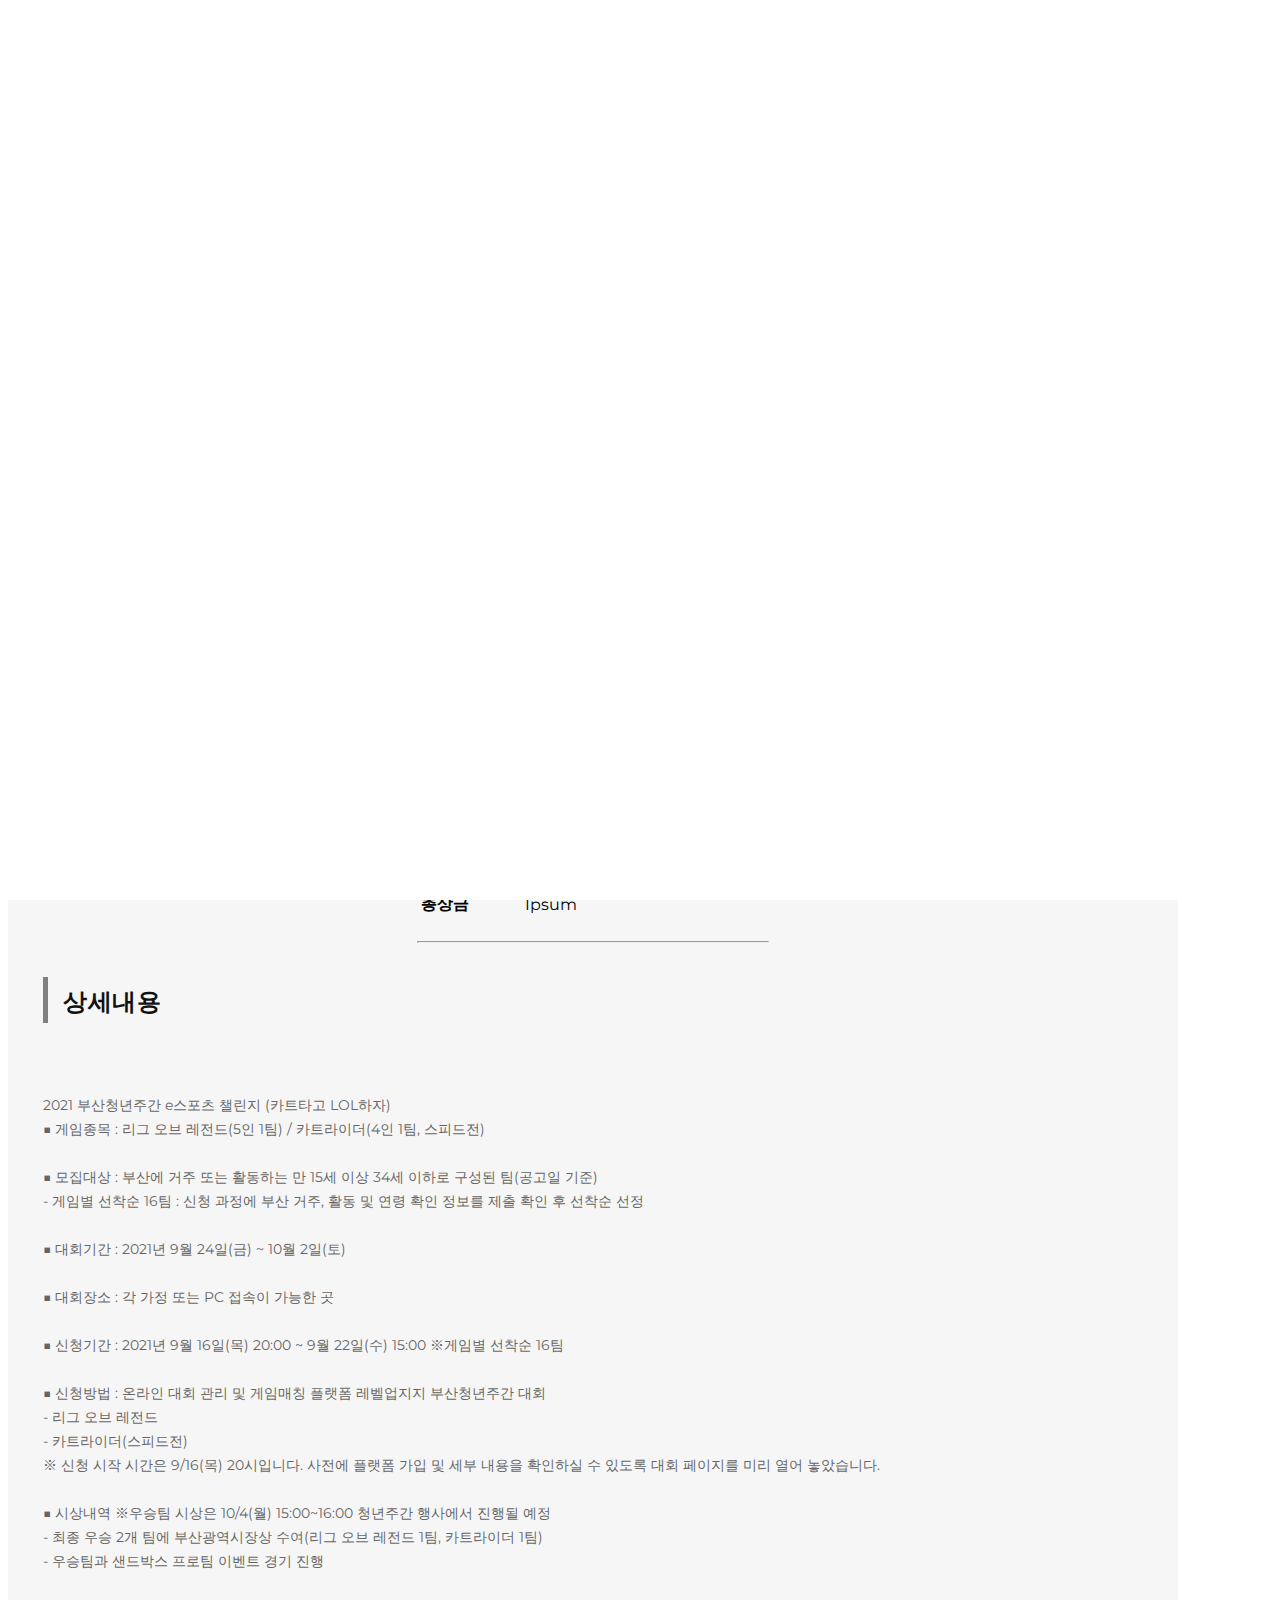
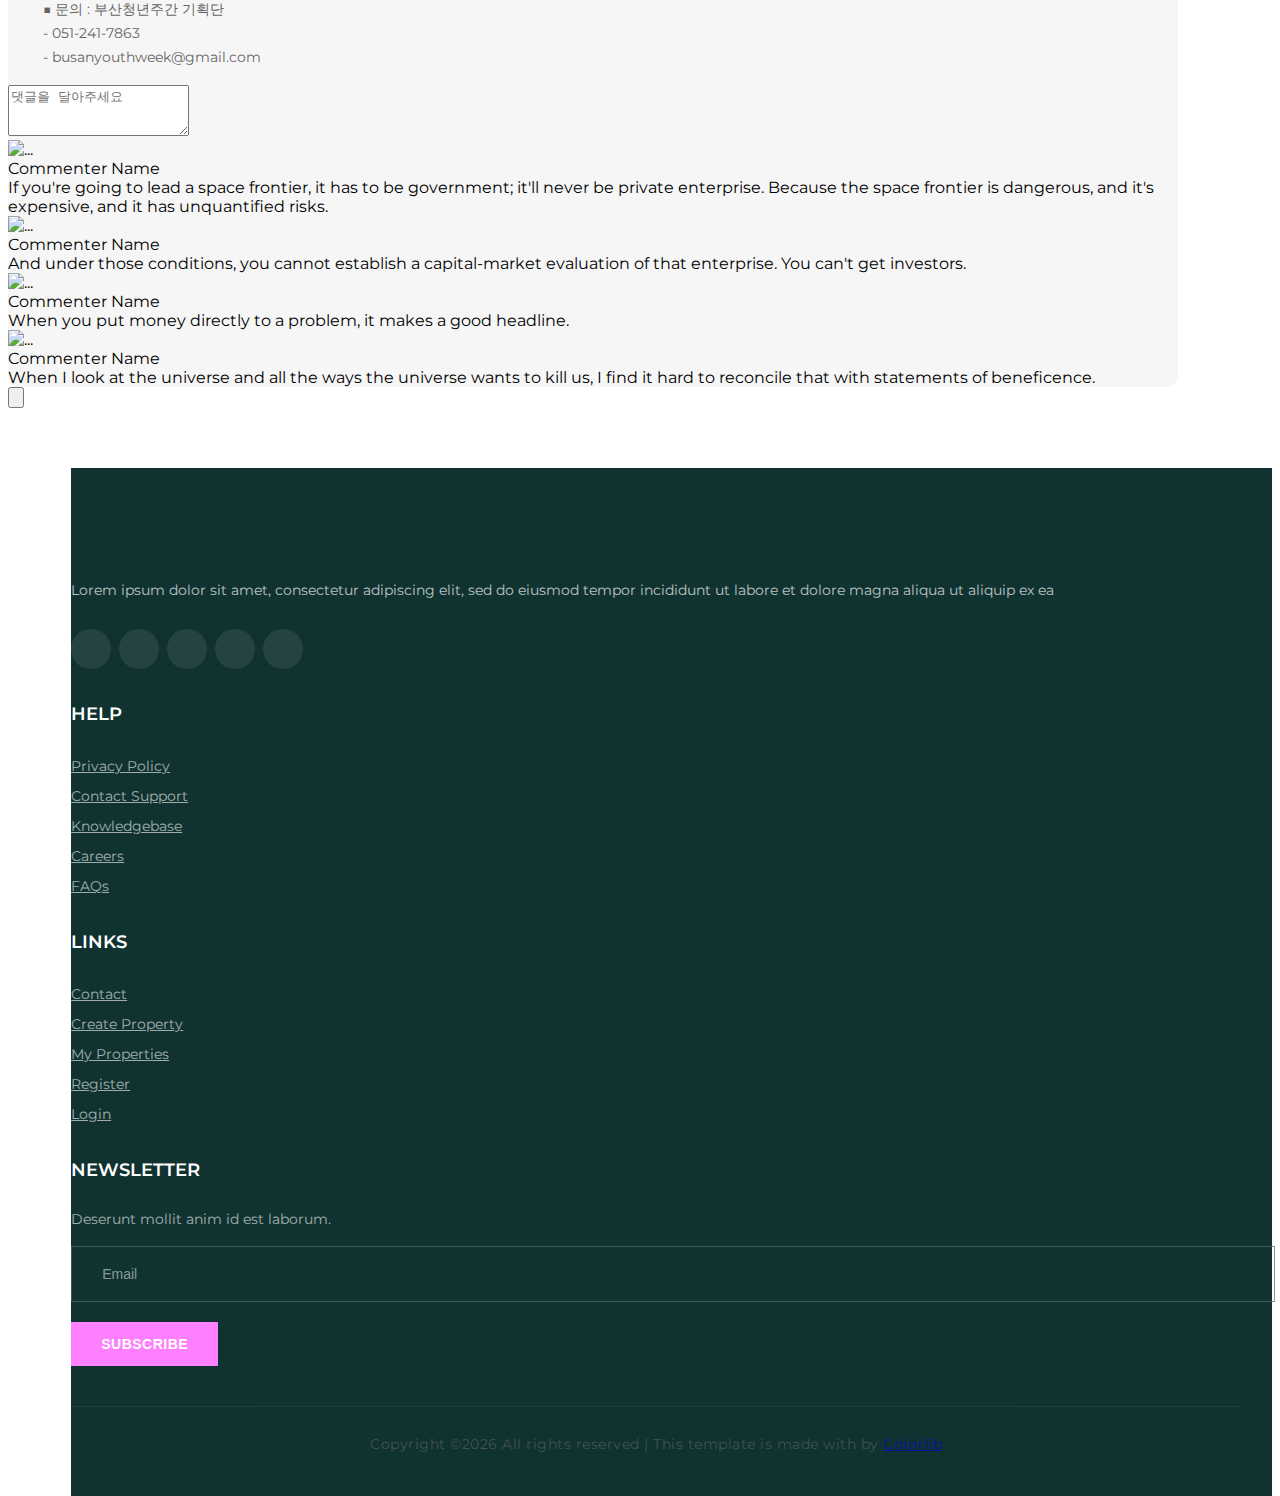
==== commit d867e1c0: "blog-details.html 파일코드 수정" ====
--- a/LarvaPro/src/main/webapp/blog-details.html
+++ b/LarvaPro/src/main/webapp/blog-details.html
@@ -115,69 +115,82 @@
     
 
     <!-- Blog Details Section Begin -->
+    
+    
     <section class="blog-details-section spad">
-    <div class="container mt-5" style="margin-top : 10%; background-color : #F6F6F6">
-            <div>
-                <div>
-                    <!-- Post content-->
+    	<div><h3 class="fw-bolder mb-1" style="margin-left:20%"><b>공모전 대외활동 정보</b></h3>
+    		<hr style="width:1160px" color=black size=1px>
+    	</div>
+    		<div class="container mt-5" style="background-color : #F6F6F6; border-radius:10px; margin-top:-10%">
+            	<div>
+                	<div>
                     <article>
-                        <!-- Post header-->
-                        <header class="mb-4">
-        
-                            <!-- Post title-->
-                            <h1 class="fw-bolder mb-1"><b>공모전 제목</b></h1>
-                            <!-- Post meta content-->
-                            <div class="text-muted fst-italic mb-2">Posted on January 1, 2021 by Start Bootstrap</div>
-                            <!-- Post categories-->
+                        <header class="mb-4" style="padding:3%">
+                            <div class="section-title" style="padding-top:2%;">
+            				<h4>AI(인공지능)개발교육 고급과정 수강생 모집</h4>
+              				</div>
                             <a class="badge bg-secondary text-decoration-none link-light" >IT</a>
                             <a class="badge bg-secondary text-decoration-none link-light" >UCC/사진</a>
                         </header>
-                        <!-- Preview image figure-->
-                        <figure class="mb-4" style="float:left; "><img src="https://www.wevity.com/upload/contest/20211001103134_ddf5bb76.jpg" alt="..." /></figure>
-                        <!-- Post content-->
+                        <figure class="mb-4" style="float:left; margin-left:5%"><img src="https://www.wevity.com/upload/contest/20211001103134_ddf5bb76.jpg" alt="..." /></figure>
                         <section class="mb-5">
-                        
-                        
-                      <table class="content" style="margin-left:30%; ">
-      					<tbody>
-        					<tr >
-          						<td width = "100" height="50"><b>분야</b></td><td> Ipsum</td>
-     					   </tr>
-        					<tr>
-          						<td width = "100" height="50"><b>응모대상</b></td><td>Ipsum</td>
-     					   </tr>
-     					   
-        					<tr>
-          						<td width = "100" height="50"><b>주최/주관</b><td>Ipsum</td>
-     					   </tr>
-     					   
-     					   <tr>
-   							</tr>
-      						<tr>
-          						<td width = "100" height="50"><b>후원/협찬</b></td><td>Ipsum</td>
-     					   </tr>
-     				
-        					<tr>
-          						<td width = "100" height="50"><b>접수기간</b></td><td>Ipsum</td>
-     					   </tr>
-     			
-     					   <tr>
-          						<td width = "100" height="50"><b>총상금</b></td><td>Ipsum</td>
-     					   </tr>
-     					    <tr style ="boder-bottom : 1px soild">  
-					
-   							</tr>
-				      </tbody>
-   					 </table>
-   					 
-   					 <div style="">
-   			  			 <h2 style="margin-top:10%"><b>상세내용</b></h2>
-   			             <h5 class="fw-bolder mb-4 mt-5">※ 본 내용은 참고 자료입니다. 반드시 주최사 홈페이지의 일정 및 상세내용을 확인하세요</h5>
-                         <p class="fs-5 mb-4">내용 넣기 </p>
-                     <figure><img style = " width: 100%; height: 100%; "  src="https://www.wevity.com/upload/contest/202195103049/20211001103611_c7345f7a.jpg" alt="..."></figure>
-               		</div>
+                        	<hr width="350px">
+                      			<table class="content" style="margin-left:35%;">
+      							<tbody>
+        							<tr>
+          								<td width = "100" height="50"><b>분야</b></td><td> Ipsum</td>
+     					   			</tr>
+        							<tr>
+          								<td width = "100" height="50"><b>응모대상</b></td><td>Ipsum</td>
+     					   			</tr>
+        							<tr>
+          								<td width = "100" height="50"><b>주최/주관</b><td>Ipsum</td>
+     					   			</tr>
+      								<tr>
+          								<td width = "100" height="50"><b>후원/협찬</b></td><td>Ipsum</td>
+     					   			</tr>
+        							<tr>
+          								<td width = "100" height="50"><b>접수기간</b></td><td>Ipsum</td>
+     					   			</tr>
+     					   			<tr>
+          								<td width = "100" height="50"><b>총상금</b></td><td>Ipsum</td>
+     					   			</tr>
+				      			</tbody>
+   					 			</table>
+   					 			<hr style="width:350px">
+   					 		<div class="section-title" style="padding:3%"><h4>상세내용</h4></div>
+   					 		<div style="margin-left:3%">
+   					 		<p class="fs-5 mb-4">2021 부산청년주간 e스포츠 챌린지 (카트타고 LOL하자)<br>
+
+■ 게임종목 : 리그 오브 레전드(5인 1팀) / 카트라이더(4인 1팀, 스피드전)<br>
+<br>
+■ 모집대상 : 부산에 거주 또는 활동하는 만 15세 이상 34세 이하로 구성된 팀(공고일 기준)<br>
+- 게임별 선착순 16팀 : 신청 과정에 부산 거주, 활동 및 연령 확인 정보를 제출 확인 후 선착순 선정<br>
+<br>
+■ 대회기간 : 2021년 9월 24일(금) ~ 10월 2일(토)<br>
+<br>
+■ 대회장소 : 각 가정 또는 PC 접속이 가능한 곳<br>
+<br>
+■ 신청기간 : 2021년 9월 16일(목) 20:00 ~ 9월 22일(수) 15:00 ※게임별 선착순 16팀<br>
+<br>
+■ 신청방법 : 온라인 대회 관리 및 게임매칭 플랫폼 레벨업지지 부산청년주간 대회<br>
+- 리그 오브 레전드<br>
+- 카트라이더(스피드전)<br>
+※ 신청 시작 시간은 9/16(목) 20시입니다. 사전에 플랫폼 가입 및 세부 내용을 확인하실 수 있도록 대회 페이지를 미리 열어 놓았습니다.<br>
+<br>
+■ 시상내역 ※우승팀 시상은 10/4(월) 15:00~16:00 청년주간 행사에서 진행될 예정<br>
+- 최종 우승 2개 팀에 부산광역시장상 수여(리그 오브 레전드 1팀, 카트라이더 1팀)<br>
+- 우승팀과 샌드박스 프로팀 이벤트 경기 진행<br>
+<br>
+■ 문의 : 부산청년주간 기획단<br>
+- 051-241-7863<br>
+- busanyouthweek@gmail.com<br></p>
+               				</div>
+                     		<figure>
+                     		</figure>
                         </section>
                     </article>
+                    
                     <!-- Comments section-->
                     <section class="mb-5">
                         <div class="card bg-light">
@@ -221,9 +234,9 @@
                         </div>
                     </section>
                 </div>
-          
-            </div>
-        </div>
+            </div>
+        </div>
+        <input type="button">
     </section>
     <!-- Contact Section End -->
 
--- a/LarvaPro/src/main/webapp/css/style.css
+++ b/LarvaPro/src/main/webapp/css/style.css
@@ -155,7 +155,7 @@
 .set-bg {
   background-repeat: no-repeat;
   background-size: cover;
-  background-position: top center;
+  background-position: relative;
   
 }
 
@@ -439,7 +439,7 @@
   text-align: center;
   font-size: 20px;
   color: red;
-  transform: translateY(-30px);
+  transform: translateY(-px);
   margin-top : -25%;
 }
 .hs-slider.owl-carousel .owl-nav button.owl-next {
@@ -1841,7 +1841,7 @@
   position: relative;
 }
 .pd-text .pd-widget .pd-agent .agent-text .at-title h6 {
-  color: #111111;
+  color: #000000;
   font-weight: 700;
   text-transform: uppercase;
   margin-bottom: 6px;
@@ -1849,7 +1849,7 @@
 .pd-text .pd-widget .pd-agent .agent-text .at-title span {
   display: block;
   font-size: 12px;
-  color: #00C89E;
+  color: #00ffff;
   font-weight: 500;
 }
 .pd-text .pd-widget .pd-agent .agent-text .at-title .primary-btn {
@@ -2573,11 +2573,9 @@
   color: #00C89E;
   background: #ffffff;
 }
-.as-item:hover .as-text .at-title {
-  border-color: #33d3b3;
-}
+
 .as-item:hover .as-text .at-title h6 {
-  color: #ffffff;
+  color: #000000;
 }
 .as-item:hover .as-text ul li {
   color: #ffffff;
@@ -2585,6 +2583,28 @@
 .as-item:hover .as-text .primary-btn {
   background: #ffffff;
 }
+
+.calbul{
+	width : 100%;
+	height : 900px;
+}
+.calbul .cal-left{
+	width : 50%;
+	height : 800px;
+	float: left;
+}
+.calbul .cal-right{
+	width : 50%;
+	height : 800px;
+	float: right;
+}
+
+.calbul .calendar{
+	margin-left:150px;
+	margin-top:40px
+}
+
+
 .as-item .as-pic {
   width: 151px;
   height: 151px;
@@ -2592,8 +2612,30 @@
   margin: 0 auto;
   margin-bottom: 25px;
 }
+
+.calbul .moim{
+	margin-left : 80px;
+	margin-top : 50px;
+	width : 100%;
+	height : 40px;
+	float:top;
+}
+.calbul .moim1{
+	width : 100%;
+	height :350px;
+}
+.calbul .moim2{
+	width : 100%;
+	height : 350px;
+	float:bottom;
+}
+
+
+	
+
 .as-item .as-pic img {
-  border-radius: 50%;
+  
+  object-fit:cover;
 }
 .as-item .as-pic .rating-point {
   font-size: 16px;
@@ -2612,8 +2654,9 @@
   transition: all 0.2s;
 }
 .as-item .as-text .at-title {
-  border-bottom: 1px solid #e1e1e1;
-  padding-bottom: 15px;
+  border-bottom: 2px solid #ffffff;
+  margin-top: 110px;
+  margin-bottom: 20px;
   -webkit-transition: all 0.2s;
   transition: all 0.2s;
 }
@@ -2626,7 +2669,7 @@
 }
 .as-item .as-text .at-title .rating-star i {
   font-size: 10px;
-  color: #ffb129;
+  color: #000000;
   margin-right: -4px;
 }
 .as-item .as-text ul {
@@ -2649,8 +2692,8 @@
   float: right;
 }
 .as-item .as-text .primary-btn {
-  background: #f2f2f2;
-  color: #00C89E;
+  background: #000000;
+  color: #0080ff;
   display: block;
   padding: 14px 20px;
   text-align: center;
